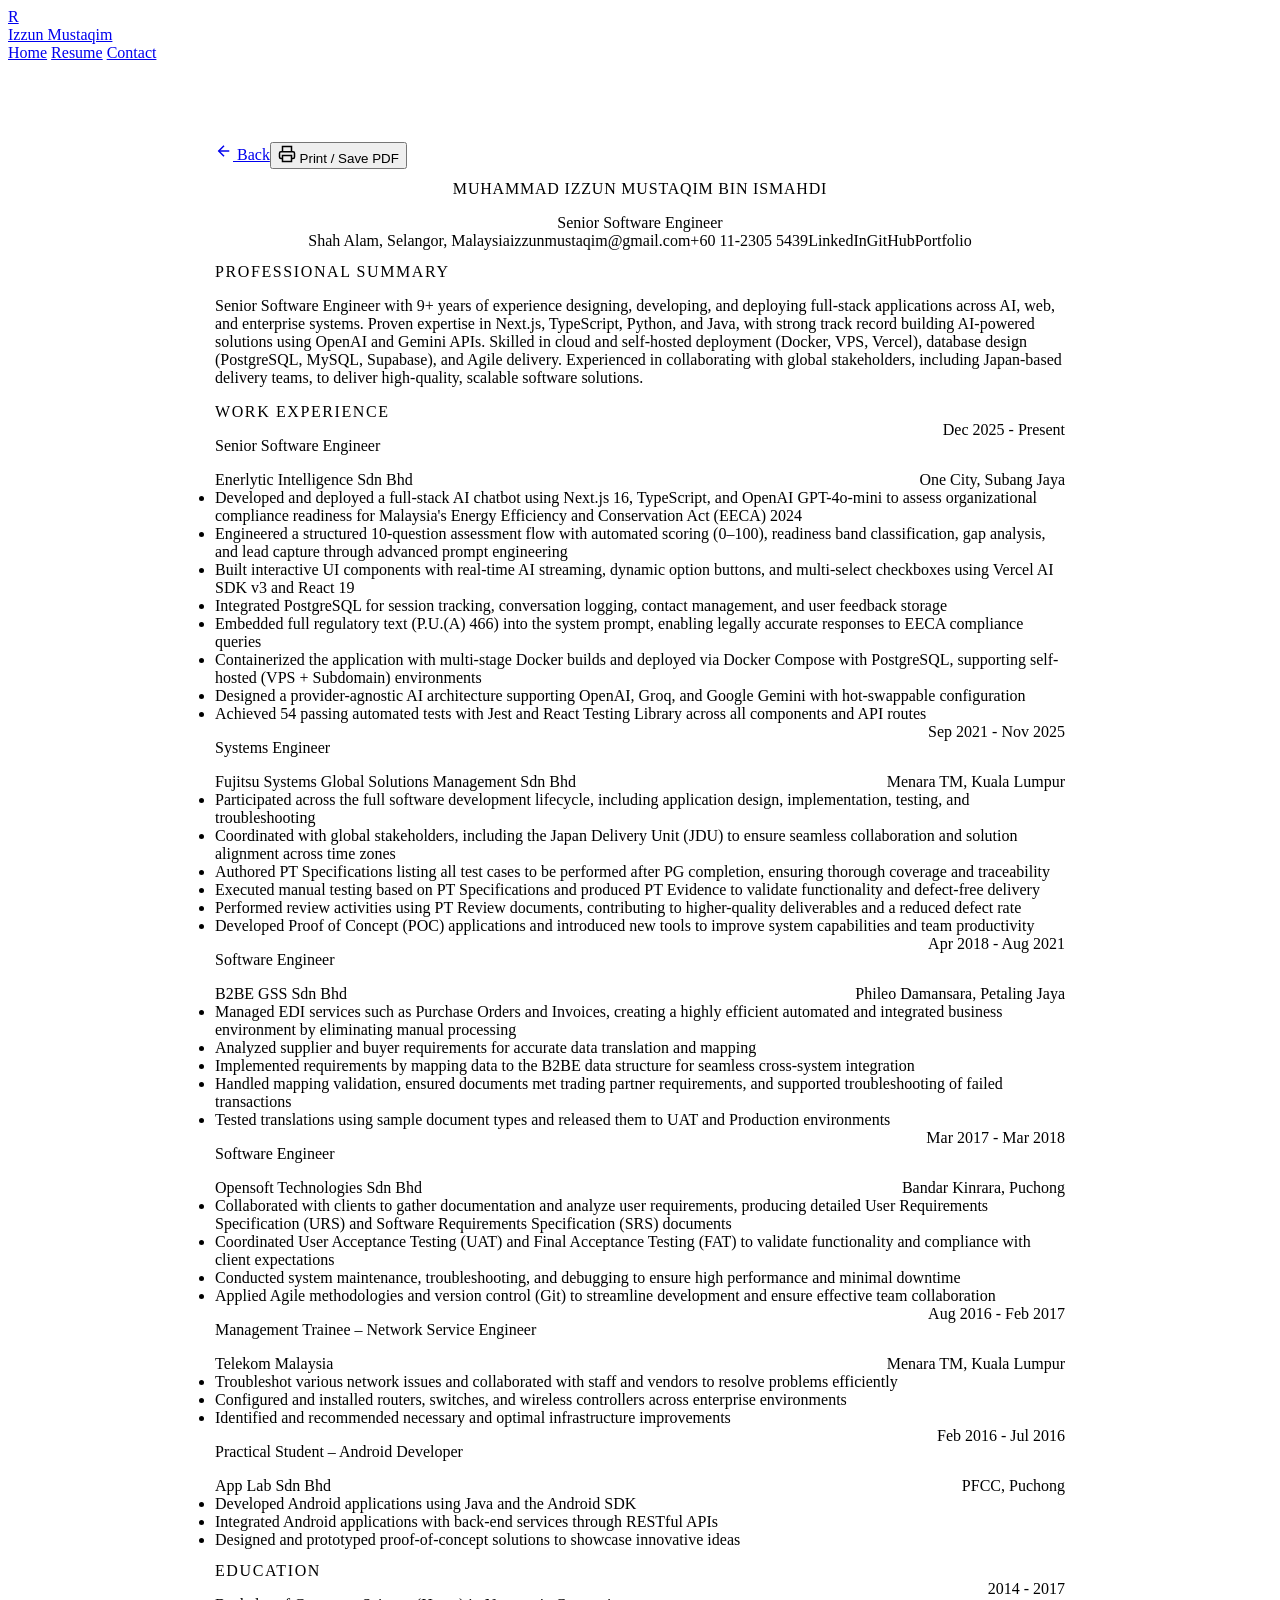
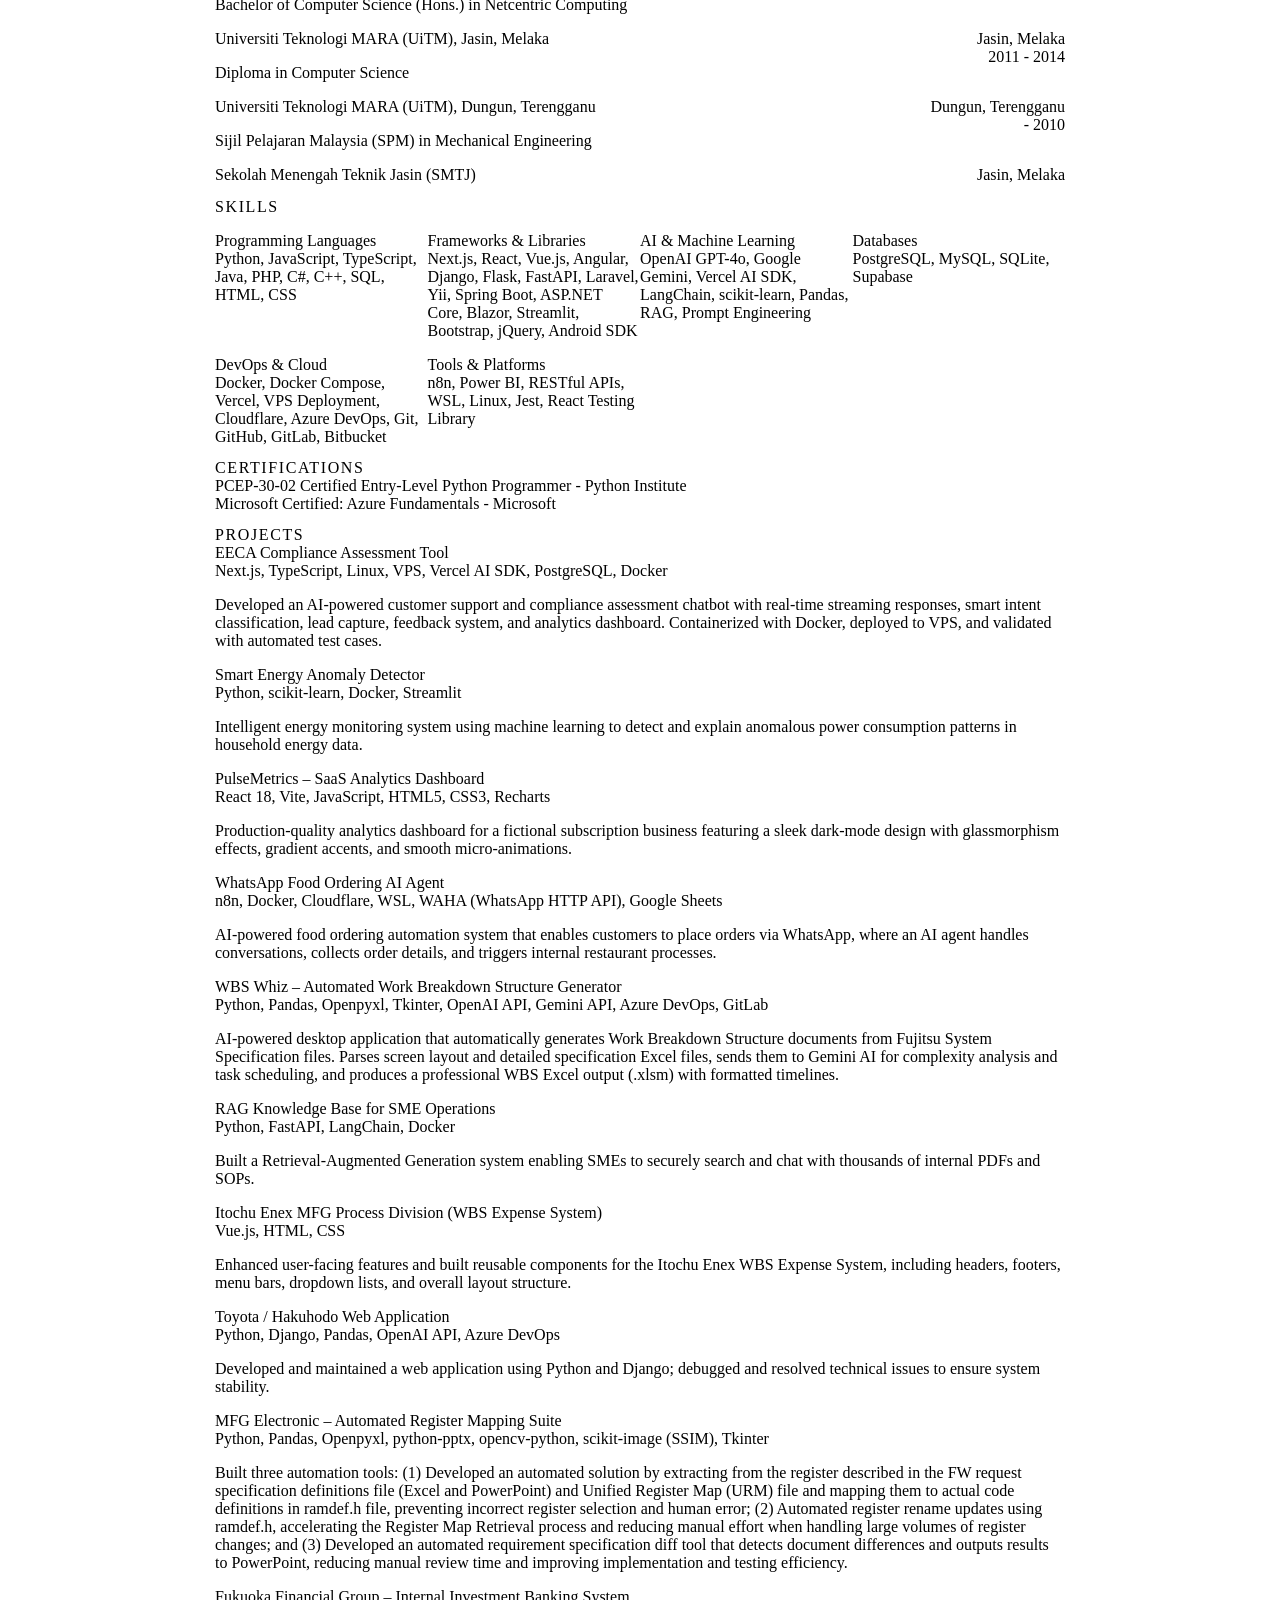
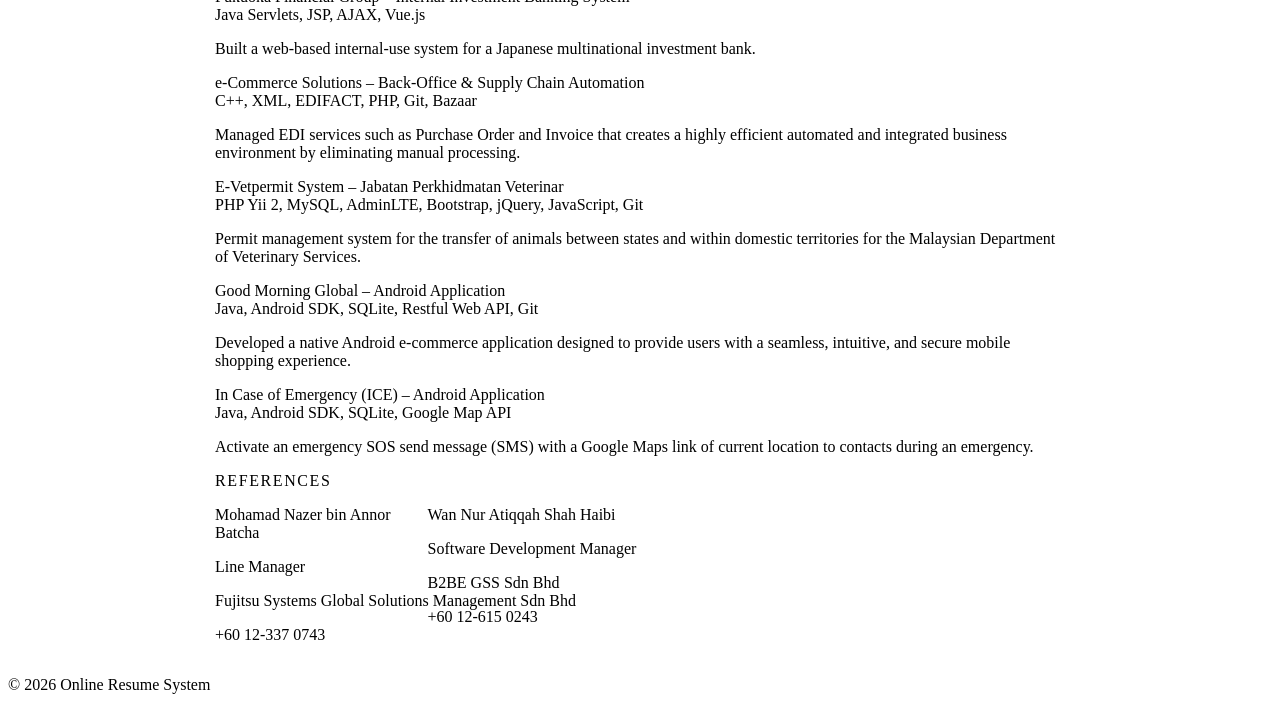
==== resume.html @ f8de6d4b "Update resume.html and resume.js based on new PDF content" ====
<!DOCTYPE html>
<html lang="en">

<head>
    <meta charset="UTF-8">
    <meta name="viewport" content="width=device-width, initial-scale=1.0">
    <meta name="description"
        content="Results-driven software developer with 5+ years of experience in building scalable web applications. Proficient in PHP, JavaScript, and modern frameworks.">
    <title>Izzun Mustaqim - Resume</title>
    <link rel="stylesheet" href="assets/css/base.css">
    <link rel="stylesheet" href="assets/css/landing.css">
    <link rel="stylesheet" href="assets/css/resume.css">
    <link rel="stylesheet" href="assets/css/print.css" media="print">
</head>

<body>
    <!-- Navigation -->
    <nav class="navbar">
        <div class="container">
            <a href="index.html" class="navbar-brand">
                <div class="navbar-brand-icon">R</div>
                <span class="hide-mobile">Izzun Mustaqim</span>
            </a>
            <div class="navbar-nav">
                <a href="index.html" class="navbar-link">Home</a>
                <a href="resume.html" class="navbar-link active">Resume</a>
                <a href="index.html#contact" class="navbar-link">Contact</a>
            </div>
        </div>
    </nav>

    <!-- Resume Page -->
    <main class="resume-page">
        <div class="resume-container">
            <!-- Action Buttons -->
            <div class="resume-actions">
                <a href="index.html" class="btn btn-secondary">
                    <svg width="18" height="18" viewBox="0 0 24 24" fill="none" stroke="currentColor" stroke-width="2">
                        <line x1="19" y1="12" x2="5" y2="12"></line>
                        <polyline points="12 19 5 12 12 5"></polyline>
                    </svg>
                    Back
                </a>
                <button onclick="window.print()" class="btn btn-primary">
                    <svg width="18" height="18" viewBox="0 0 24 24" fill="none" stroke="currentColor" stroke-width="2">
                        <polyline points="6 9 6 2 18 2 18 9"></polyline>
                        <path d="M6 18H4a2 2 0 0 1-2-2v-5a2 2 0 0 1 2-2h16a2 2 0 0 1 2 2v5a2 2 0 0 1-2 2h-2"></path>
                        <rect x="6" y="14" width="12" height="8"></rect>
                    </svg>
                    Print / Save PDF
                </button>
            </div>

            <!-- Resume Document -->
            <div class="resume" id="resume-content">
                <!-- Content rendered by JavaScript -->
            </div>
        </div>
    </main>

    <!-- Footer -->
    <footer class="footer">
        <div class="container">
            <p class="footer-text">&copy; 2026 Online Resume System</p>
        </div>
    </footer>

    <script src="data/resume.js"></script>
    <script src="assets/js/main.js"></script>
    <script>
        /**
         * Render the full resume from resumeData
         */
        (function () {
            const data = resumeData;
            const profile = data.profile;
            let html = '';

            // ── Header ──
            html += '<header class="resume-header">';
            html += '<h1 class="resume-name">' + escapeHtml(profile.full_name) + '</h1>';
            if (profile.job_title) {
                html += '<p class="resume-title">' + escapeHtml(profile.job_title) + '</p>';
            }
            html += '<div class="resume-contact">';
            if (profile.location) {
                html += '<span class="resume-contact-item">' + escapeHtml(profile.location) + '</span>';
            }
            if (profile.email) {
                html += '<span class="resume-contact-item"><a href="mailto:' + escapeHtml(profile.email) + '">' + escapeHtml(profile.email) + '</a></span>';
            }
            if (profile.phone) {
                html += '<span class="resume-contact-item">' + escapeHtml(profile.phone) + '</span>';
            }
            if (profile.linkedin_url) {
                html += '<span class="resume-contact-item"><a href="' + escapeHtml(profile.linkedin_url) + '" target="_blank">LinkedIn</a></span>';
            }
            if (profile.website_url) {
                html += '<span class="resume-contact-item"><a href="' + escapeHtml(profile.website_url) + '" target="_blank">GitHub</a></span>';
            }
            if (profile.portfolio_url) {
                html += '<span class="resume-contact-item"><a href="' + escapeHtml(profile.portfolio_url) + '" target="_blank">Portfolio</a></span>';
            }
            html += '</div>';
            html += '</header>';

            // ── Professional Summary ──
            if (profile.summary) {
                html += '<section class="resume-section">';
                html += '<h2 class="resume-section-title">Professional Summary</h2>';
                html += '<p class="resume-entry-description">' + escapeHtml(profile.summary) + '</p>';
                html += '</section>';
            }

            // ── Work Experience ──
            if (data.experiences.length > 0) {
                html += '<section class="resume-section">';
                html += '<h2 class="resume-section-title">Work Experience</h2>';
                data.experiences.forEach(function (exp) {
                    html += '<div class="resume-entry">';
                    html += '<div class="resume-entry-header">';
                    html += '<h3 class="resume-entry-title">' + escapeHtml(exp.job_title) + '</h3>';
                    html += '<span class="resume-entry-date">' + formatDateRange(exp.start_date, exp.end_date, exp.is_current) + '</span>';
                    html += '</div>';
                    html += '<div class="resume-entry-sub-row">';
                    html += '<p class="resume-entry-subtitle">' + escapeHtml(exp.company_name) + '</p>';
                    if (exp.location) html += '<span class="resume-entry-location">' + escapeHtml(exp.location) + '</span>';
                    html += '</div>';
                    if (exp.description) {
                        html += '<div class="resume-entry-description">' + parseDescription(exp.description) + '</div>';
                    }
                    html += '</div>';
                });
                html += '</section>';
            }

            // ── Education ──
            if (data.education.length > 0) {
                html += '<section class="resume-section">';
                html += '<h2 class="resume-section-title">Education</h2>';
                data.education.forEach(function (edu) {
                    html += '<div class="resume-entry">';
                    html += '<div class="resume-entry-header">';
                    html += '<h3 class="resume-entry-title">' + escapeHtml(edu.degree);
                    if (edu.field_of_study) html += ' in ' + escapeHtml(edu.field_of_study);
                    html += '</h3>';
                    html += '<span class="resume-entry-date">' + formatDateRange(edu.start_date, edu.end_date) + '</span>';
                    html += '</div>';
                    html += '<div class="resume-entry-sub-row">';
                    html += '<p class="resume-entry-subtitle">' + escapeHtml(edu.institution) + '</p>';
                    if (edu.location) html += '<span class="resume-entry-location">' + escapeHtml(edu.location) + '</span>';
                    html += '</div>';
                    html += '</div>';
                });
                html += '</section>';
            }

            // ── Skills ──
            if (data.skills.length > 0) {
                html += '<section class="resume-section">';
                html += '<h2 class="resume-section-title">Skills</h2>';
                
                const skillsByCategory = {};
                data.skills.forEach(function(s) {
                    if (!skillsByCategory[s.category]) {
                        skillsByCategory[s.category] = [];
                    }
                    skillsByCategory[s.category].push(s);
                });
                
                html += '<div class="resume-skills">';
                for (const category in skillsByCategory) {
                    html += '<div class="resume-skill-category">';
                    html += '<h3 class="resume-skill-category-title">' + escapeHtml(category) + '</h3>';
                    html += '<div class="resume-skills-list">';
                    html += skillsByCategory[category].map(function (s) { return escapeHtml(s.skill_name); }).join(', ');
                    html += '</div>';
                    html += '</div>';
                }
                html += '</div>';
                html += '</section>';
            }

            // ── Certifications ──
            if (data.certifications.length > 0) {
                html += '<section class="resume-section">';
                html += '<h2 class="resume-section-title">Certifications</h2>';
                data.certifications.forEach(function (cert) {
                    html += '<div class="resume-cert">';
                    html += '<span class="resume-cert-name">' + escapeHtml(cert.cert_name) + '</span>';
                    html += '<span class="resume-cert-org"> - ' + escapeHtml(cert.issuing_org) + '</span>';
                    if (cert.issue_date) {
                        html += '<span class="resume-cert-org"> (' + formatDate(cert.issue_date) + ')</span>';
                    }
                    html += '</div>';
                });
                html += '</section>';
            }

            // ── Projects ──
            if (data.projects.length > 0) {
                html += '<section class="resume-section">';
                html += '<h2 class="resume-section-title">Projects</h2>';
                data.projects.forEach(function (project) {
                    html += '<div class="resume-project">';
                    html += '<div class="resume-project-name">' + escapeHtml(project.project_name) + '</div>';
                    if (project.technologies_used) {
                        html += '<div class="resume-project-tech">' + escapeHtml(project.technologies_used) + '</div>';
                    }
                    if (project.description) {
                        html += '<div class="resume-project-desc">' + parseDescription(project.description) + '</div>';
                    }
                    html += '</div>';
                });
                html += '</section>';
            }

            // ── References ──
            if (data.references && data.references.length > 0) {
                html += '<section class="resume-section">';
                html += '<h2 class="resume-section-title">References</h2>';
                html += '<div class="resume-skills">'; // Reusing grid layout
                data.references.forEach(function (ref) {
                    html += '<div class="resume-reference">';
                    html += '<h3 class="resume-entry-title">' + escapeHtml(ref.name) + '</h3>';
                    html += '<p class="resume-entry-subtitle">' + escapeHtml(ref.title) + '</p>';
                    html += '<p class="resume-entry-location">' + escapeHtml(ref.organization) + '</p>';
                    if (ref.phone) {
                        html += '<p class="resume-entry-location">' + escapeHtml(ref.phone) + '</p>';
                    }
                    if (ref.email) {
                        html += '<p class="resume-entry-location"><a href="mailto:' + escapeHtml(ref.email) + '">' + escapeHtml(ref.email) + '</a></p>';
                    }
                    html += '</div>';
                });
                html += '</div>';
                html += '</section>';
            }

            document.getElementById('resume-content').innerHTML = html;
        })();
    </script>
</body>

</html>
---- assets/css/resume.css ----
/**
 * Online Resume System - Resume Page Styles
 * Clean ATS-friendly resume layout
 *
 * ULTRATHINK #255 - New Year's Eve Build
 * Design: Clean text-only format for maximum ATS compatibility
 */

/* =====================================================
   Resume Page Layout
   ===================================================== */
.resume-page {
    background: var(--gray-100);
    min-height: 100vh;
    padding-top: 80px;
}

.resume-container {
    max-width: 850px;
    margin: 0 auto;
    padding: var(--space-6);
}

.resume-actions {
    display: flex;
    gap: var(--space-3);
    margin-bottom: var(--space-6);
    flex-wrap: wrap;
}

/* =====================================================
   Resume Document
   ===================================================== */
.resume {
    background: var(--white);
    padding: var(--space-10);
    box-shadow: var(--shadow-lg);
    border-radius: var(--rounded-lg);
}

/* =====================================================
   Resume Header
   ===================================================== */
.resume-header {
    text-align: center;
    padding-bottom: var(--space-6);
    border-bottom: 2px solid var(--gray-900);
    margin-bottom: var(--space-6);
}

.resume-name {
    font-size: var(--text-4xl);
    font-weight: var(--font-bold);
    color: var(--gray-900);
    margin-bottom: var(--space-2);
    text-transform: uppercase;
    letter-spacing: 0.05em;
}

.resume-title {
    font-size: var(--text-lg);
    color: var(--gray-600);
    margin-bottom: var(--space-4);
}

.resume-contact {
    display: flex;
    justify-content: center;
    flex-wrap: wrap;
    gap: var(--space-4);
    font-size: var(--text-sm);
    color: var(--gray-700);
}

.resume-contact-item {
    display: flex;
    align-items: center;
    gap: var(--space-2);
}

.resume-contact a {
    color: var(--gray-700);
    text-decoration: none;
}

.resume-contact a:hover {
    color: var(--primary);
}

/* =====================================================
   Resume Sections
   ===================================================== */
.resume-section {
    margin-bottom: var(--space-6);
}

.resume-section-title {
    font-size: var(--text-lg);
    font-weight: var(--font-bold);
    color: var(--gray-900);
    text-transform: uppercase;
    letter-spacing: 0.1em;
    padding-bottom: var(--space-2);
    border-bottom: 2px solid var(--gray-900);
    margin-bottom: var(--space-4);
}

/* =====================================================
   Resume Entry (Experience, Education, etc.)
   ===================================================== */
.resume-entry {
    margin-bottom: var(--space-5);
}

.resume-entry:last-child {
    margin-bottom: 0;
}

.resume-entry-header {
    display: flex;
    justify-content: space-between;
    align-items: flex-start;
    flex-wrap: wrap;
    gap: var(--space-2);
    margin-bottom: var(--space-1);
}

.resume-entry-title {
    font-size: var(--text-base);
    font-weight: var(--font-bold);
    color: var(--gray-900);
}

.resume-entry-date {
    font-size: var(--text-sm);
    color: var(--gray-600);
    white-space: nowrap;
}

.resume-entry-sub-row {
    display: flex;
    justify-content: space-between;
    align-items: flex-start;
    flex-wrap: wrap;
    gap: var(--space-2);
    margin-bottom: var(--space-2);
}

.resume-entry-subtitle {
    font-size: var(--text-sm);
    color: var(--gray-700);
    margin: 0;
}

.resume-entry-location {
    font-size: var(--text-sm);
    color: var(--gray-600);
    white-space: nowrap;
}

.resume-entry-description {
    font-size: var(--text-sm);
    color: var(--gray-700);
    line-height: var(--leading-relaxed);
}

.resume-entry-description ul {
    margin: 0;
    padding-left: var(--space-5);
}

.resume-entry-description li {
    list-style-type: disc;
    margin-bottom: var(--space-1);
}

/* =====================================================
   Skills Grid
   ===================================================== */
.resume-skills {
    display: grid;
    grid-template-columns: repeat(auto-fill, minmax(200px, 1fr));
    gap: var(--space-3);
}

.resume-skill-category {
    margin-bottom: var(--space-3);
}

.resume-skill-category-title {
    font-size: var(--text-sm);
    font-weight: var(--font-semibold);
    color: var(--gray-800);
    margin-bottom: var(--space-1);
}

.resume-skill-list {
    font-size: var(--text-sm);
    color: var(--gray-700);
}

/* Simple bullet list for ATS */
.resume-skills-list {
    font-size: var(--text-sm);
    color: var(--gray-700);
    line-height: var(--leading-relaxed);
}

/* =====================================================
   Certifications List
   ===================================================== */
.resume-cert {
    margin-bottom: var(--space-2);
}

.resume-cert-name {
    font-size: var(--text-sm);
    font-weight: var(--font-medium);
    color: var(--gray-900);
}

.resume-cert-org {
    font-size: var(--text-sm);
    color: var(--gray-600);
}

/* =====================================================
   Projects List
   ===================================================== */
.resume-project {
    margin-bottom: var(--space-3);
}

.resume-project-name {
    font-size: var(--text-sm);
    font-weight: var(--font-semibold);
    color: var(--gray-900);
}

.resume-project-tech {
    font-size: var(--text-xs);
    color: var(--gray-500);
    margin-bottom: var(--space-1);
}

.resume-project-desc {
    font-size: var(--text-sm);
    color: var(--gray-700);
    line-height: var(--leading-relaxed);
}

.resume-project-desc ul {
    margin: 0;
    padding-left: var(--space-5);
}

.resume-project-desc li {
    list-style-type: disc;
    margin-bottom: var(--space-1);
}

/* =====================================================
   Mobile Responsive
   ===================================================== */
@media (max-width: 768px) {
    .resume-page {
        padding-top: 70px;
    }

    .resume-container {
        padding: var(--space-3);
    }

    .resume {
        padding: var(--space-6);
    }

    .resume-name {
        font-size: var(--text-2xl);
    }

    .resume-title {
        font-size: var(--text-base);
    }

    .resume-contact {
        flex-direction: column;
        align-items: center;
        gap: var(--space-2);
    }

    .resume-entry-header {
        flex-direction: column;
    }

    .resume-skills {
        grid-template-columns: 1fr;
    }

    .resume-actions {
        justify-content: center;
    }
}
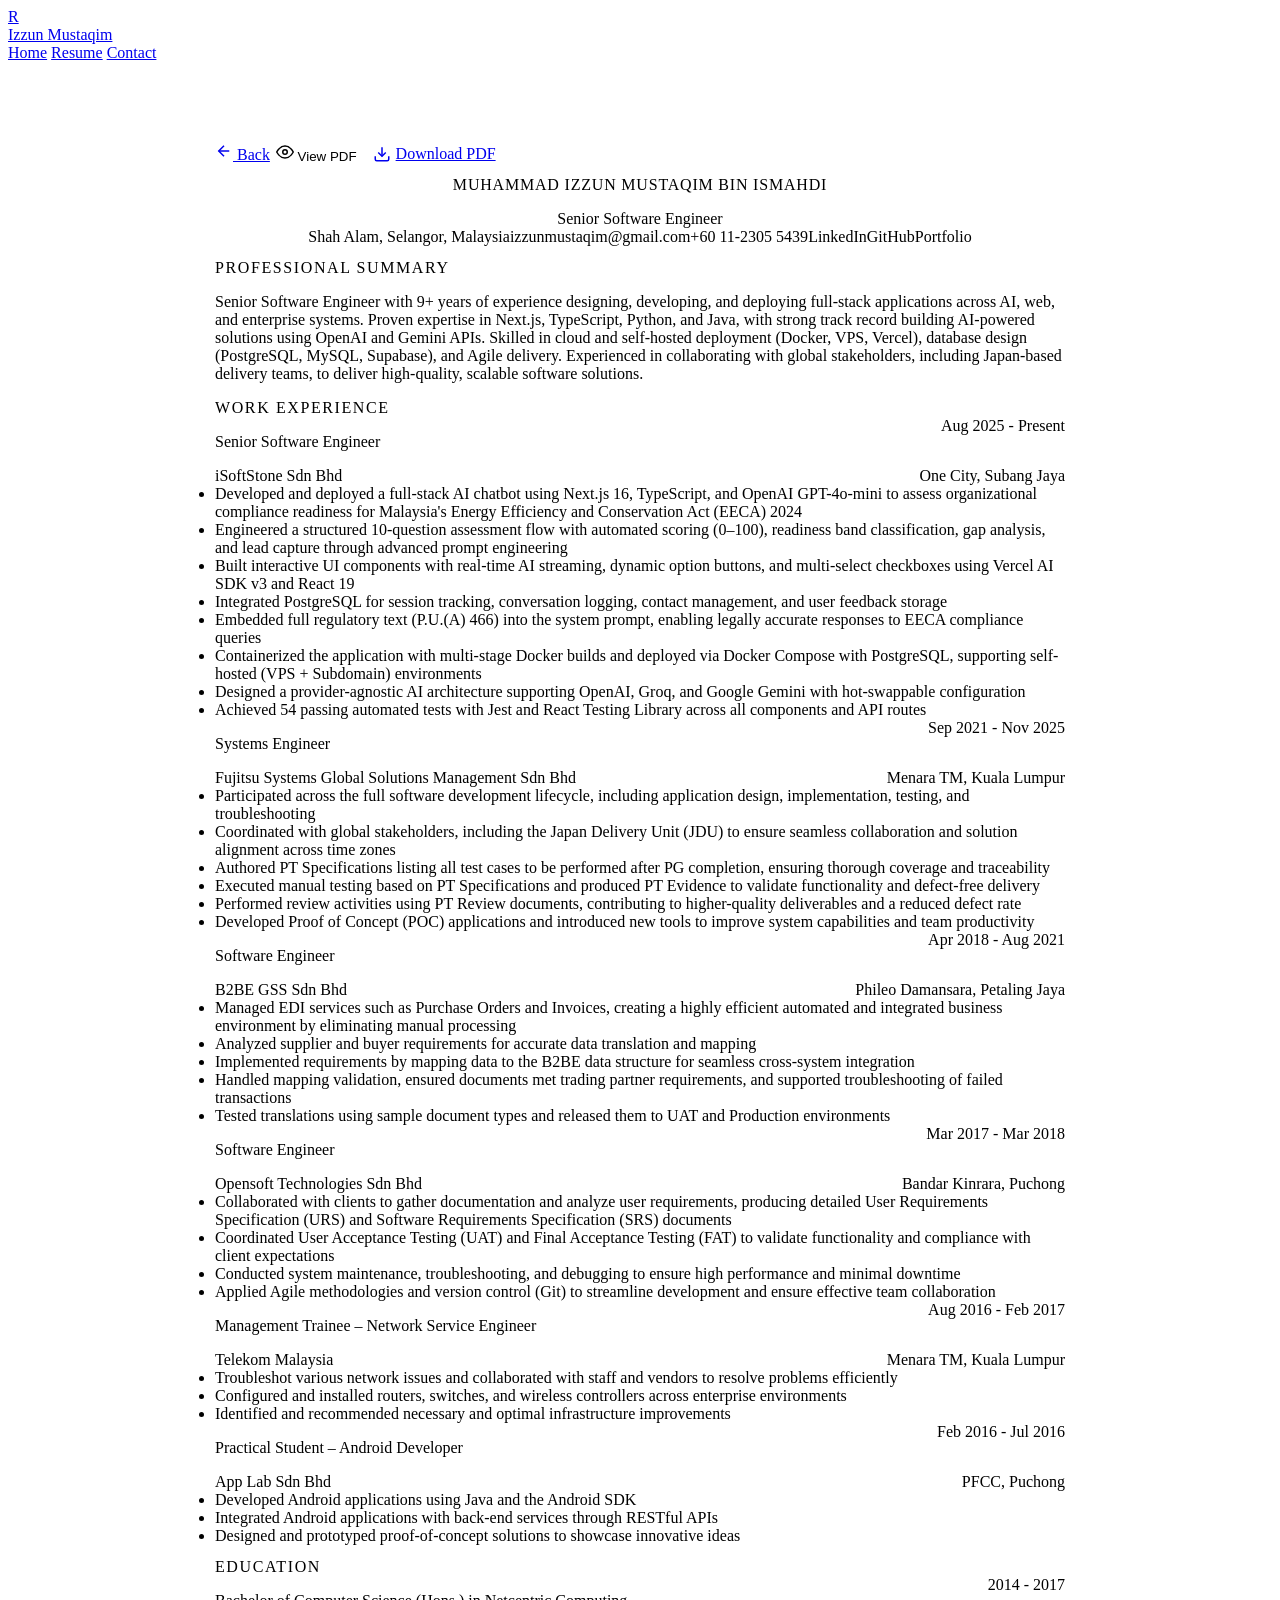
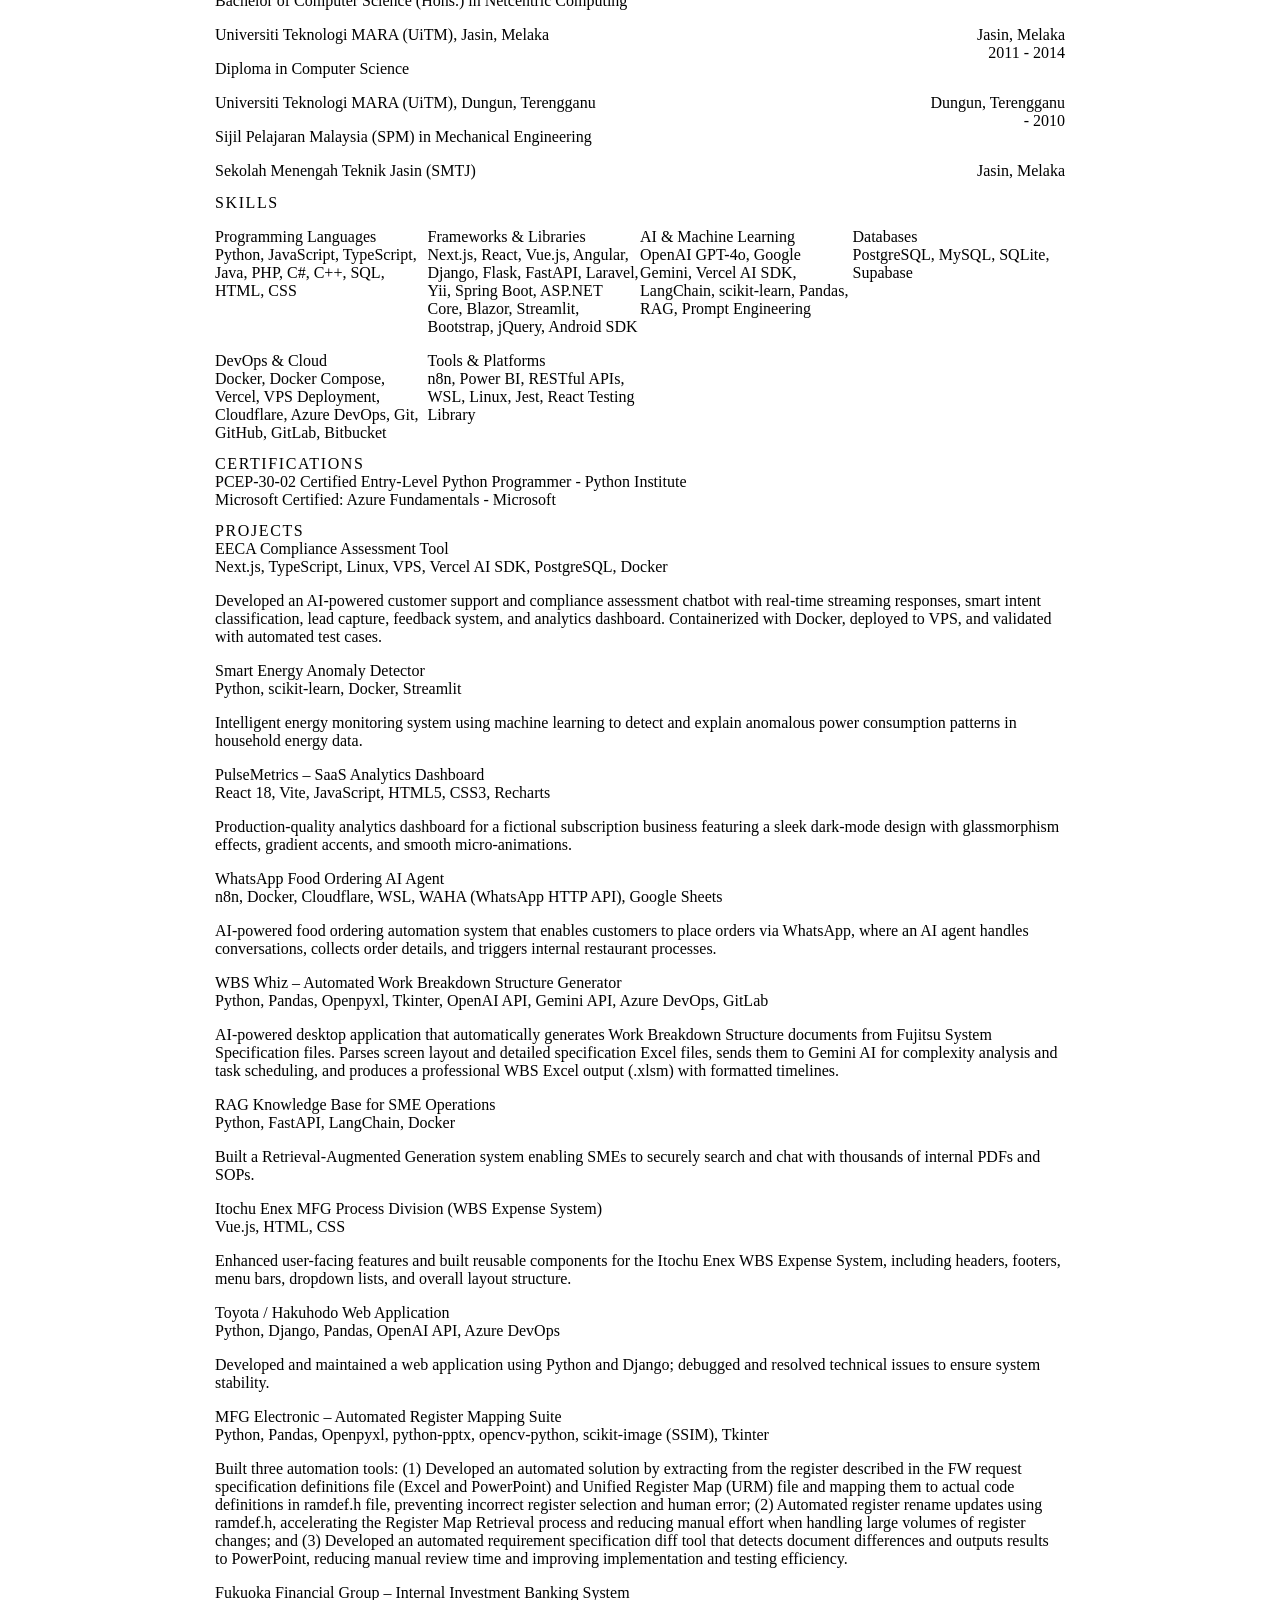
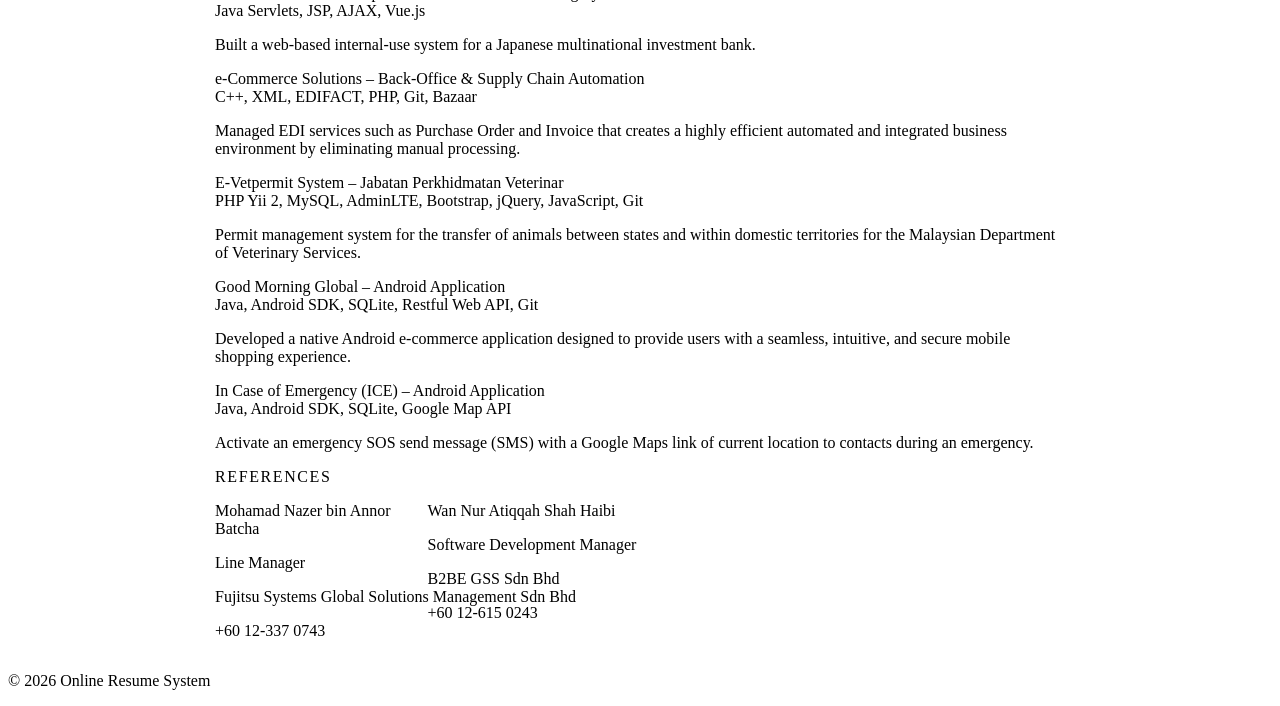
==== commit c9549e49: "Update resume company details and add PDF download/view features - Update employer to iSoftStone Sdn" ====
--- a/resume.html
+++ b/resume.html
@@ -41,19 +41,38 @@
                     </svg>
                     Back
                 </a>
-                <button onclick="window.print()" class="btn btn-primary">
-                    <svg width="18" height="18" viewBox="0 0 24 24" fill="none" stroke="currentColor" stroke-width="2">
-                        <polyline points="6 9 6 2 18 2 18 9"></polyline>
-                        <path d="M6 18H4a2 2 0 0 1-2-2v-5a2 2 0 0 1 2-2h16a2 2 0 0 1 2 2v5a2 2 0 0 1-2 2h-2"></path>
-                        <rect x="6" y="14" width="12" height="8"></rect>
-                    </svg>
-                    Print / Save PDF
-                </button>
+                <div style="display: flex; gap: 10px;">
+                    <button id="toggle-view-btn" class="btn btn-secondary" onclick="toggleView()" style="background: var(--bg-color); color: var(--text-color); border: 1px solid var(--border-color);">
+                        <svg width="18" height="18" viewBox="0 0 24 24" fill="none" stroke="currentColor" stroke-width="2">
+                            <path d="M1 12s4-8 11-8 11 8 11 8-4 8-11 8-11-8-11-8z"></path>
+                            <circle cx="12" cy="12" r="3"></circle>
+                        </svg>
+                        <span id="toggle-text">View PDF</span>
+                    </button>
+                    <a href="Muhammad_Izzun_Mustaqim_Resume.pdf" download class="btn btn-primary" style="display: flex; align-items: center; gap: 5px;">
+                        <svg width="18" height="18" viewBox="0 0 24 24" fill="none" stroke="currentColor" stroke-width="2">
+                            <path d="M21 15v4a2 2 0 0 1-2 2H5a2 2 0 0 1-2-2v-4"></path>
+                            <polyline points="7 10 12 15 17 10"></polyline>
+                            <line x1="12" y1="15" x2="12" y2="3"></line>
+                        </svg>
+                        Download PDF
+                    </a>
+                </div>
             </div>
 
             <!-- Resume Document -->
             <div class="resume" id="resume-content">
                 <!-- Content rendered by JavaScript -->
+            </div>
+
+            <!-- PDF Viewer (Hidden by default) -->
+            <div id="pdf-viewer" style="display: none; width: 100%; height: 80vh; margin-top: 20px; border-radius: 8px; overflow: hidden; box-shadow: 0 4px 6px rgba(0,0,0,0.1);">
+                <object data="Muhammad_Izzun_Mustaqim_Resume.pdf" type="application/pdf" width="100%" height="100%">
+                    <div style="padding: 20px; text-align: center;">
+                        <p>Your browser does not support PDFs.</p>
+                        <a href="Muhammad_Izzun_Mustaqim_Resume.pdf" download class="btn btn-primary" style="margin-top: 10px; display: inline-block;">Download the PDF</a>
+                    </div>
+                </object>
             </div>
         </div>
     </main>
@@ -68,6 +87,23 @@
     <script src="data/resume.js"></script>
     <script src="assets/js/main.js"></script>
     <script>
+        function toggleView() {
+            const htmlView = document.getElementById('resume-content');
+            const pdfView = document.getElementById('pdf-viewer');
+            const toggleText = document.getElementById('toggle-text');
+            
+            if (pdfView.style.display === 'none') {
+                pdfView.style.display = 'block';
+                htmlView.style.display = 'none';
+                toggleText.textContent = 'View Web Resume';
+            } else {
+                pdfView.style.display = 'none';
+                htmlView.style.display = 'block';
+                toggleText.textContent = 'View PDF';
+            }
+        }
+
+
         /**
          * Render the full resume from resumeData
          */
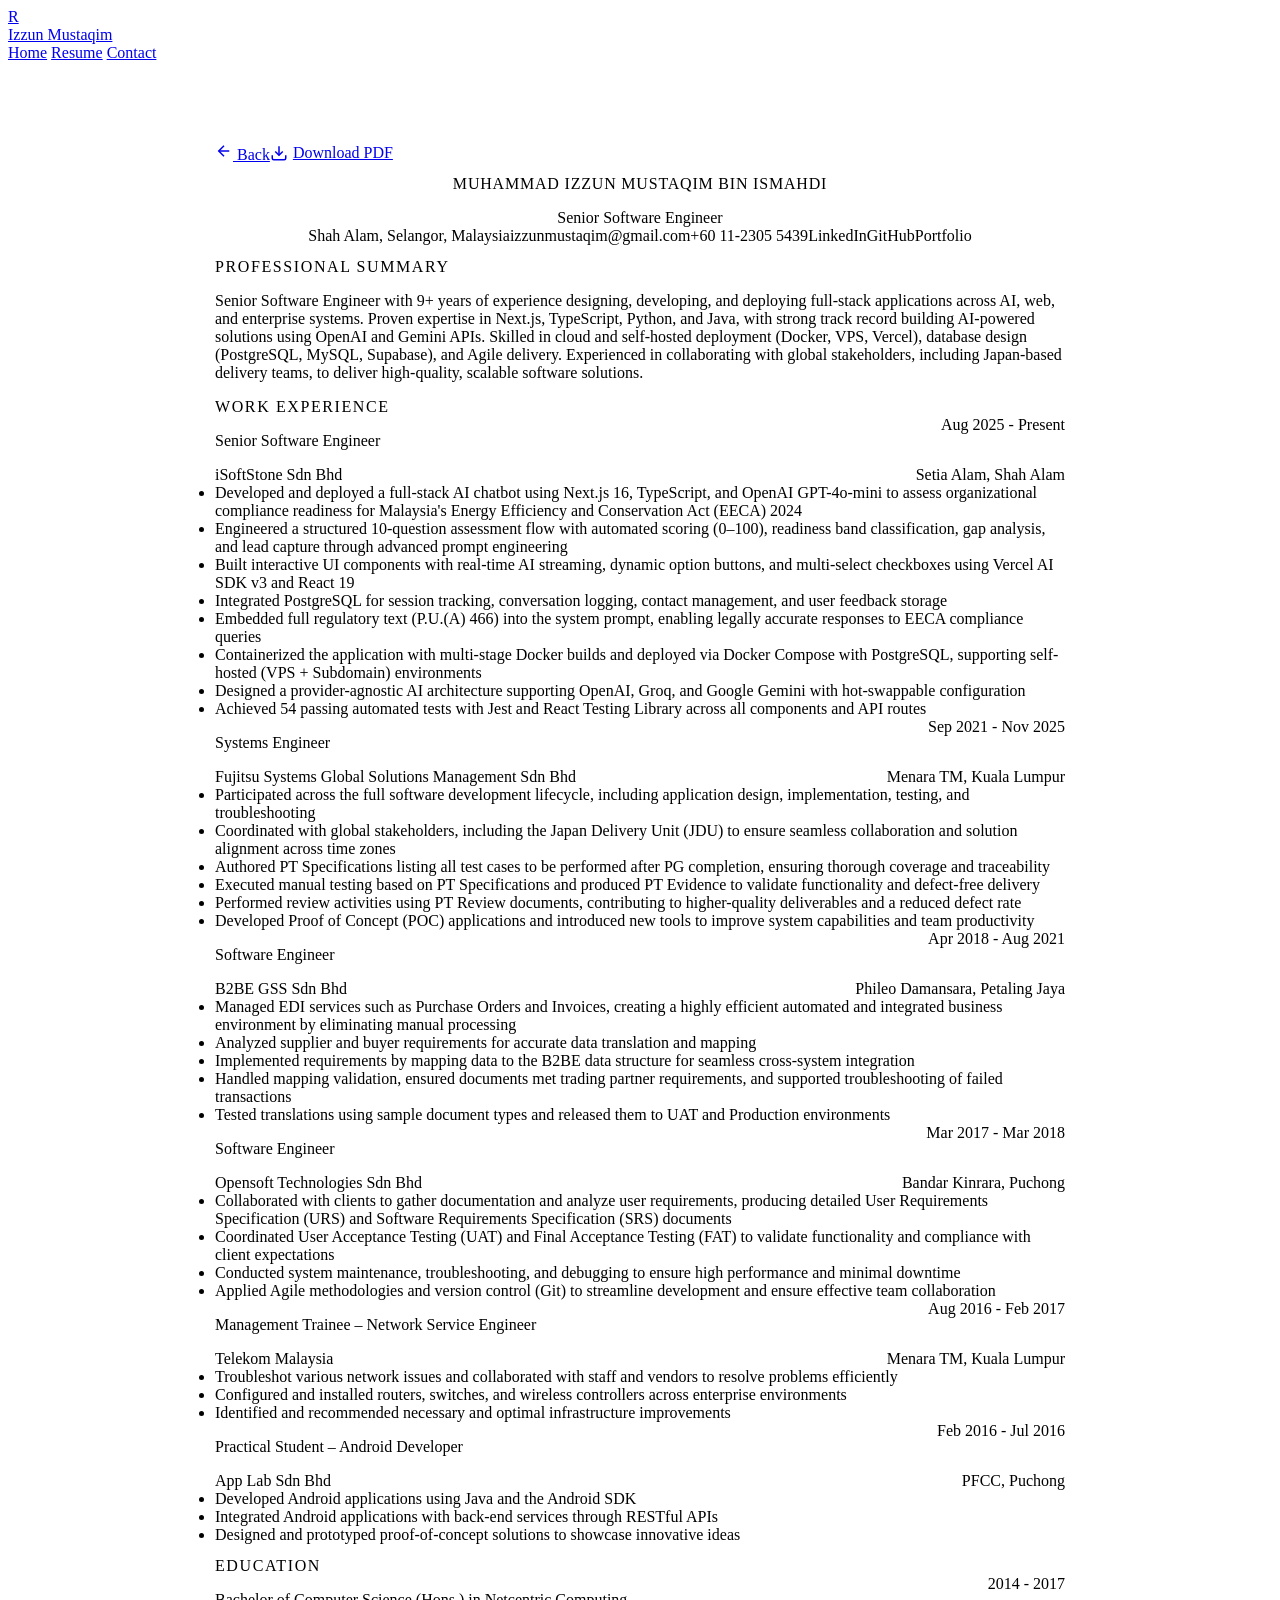
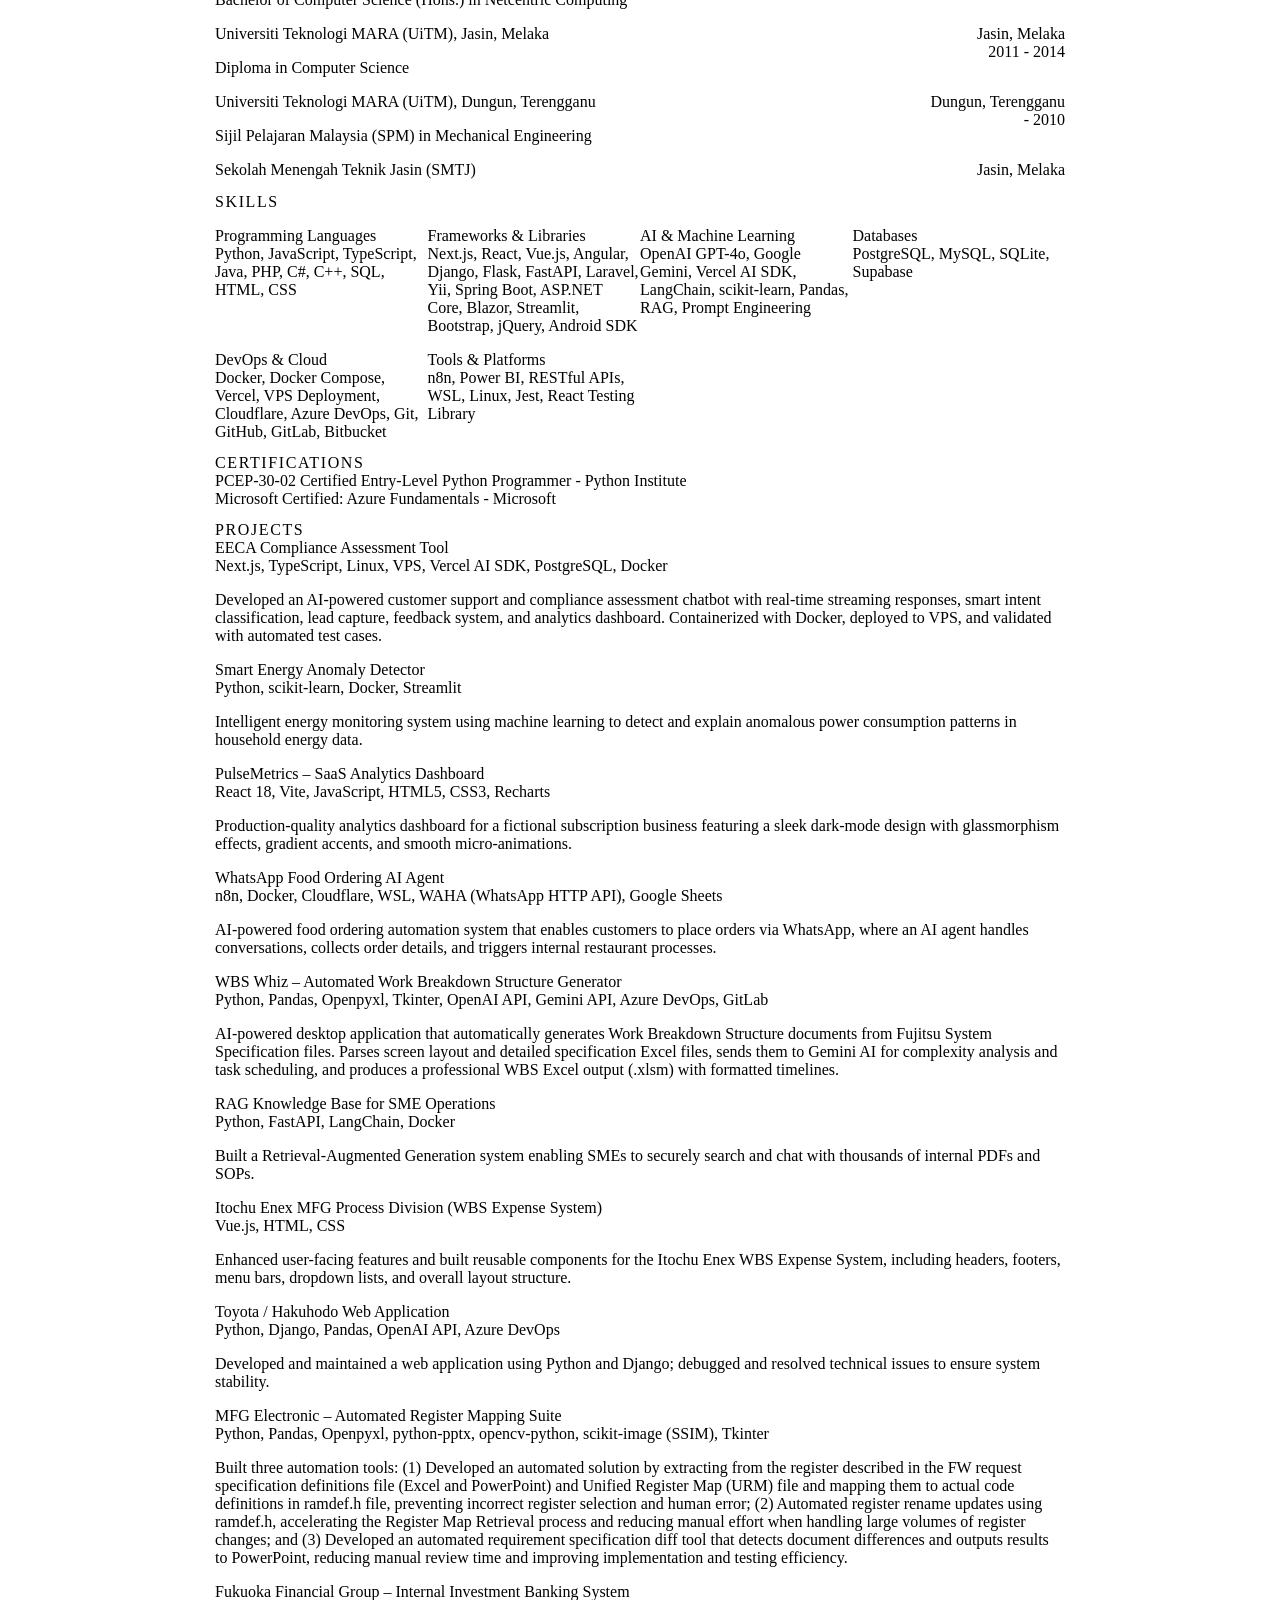
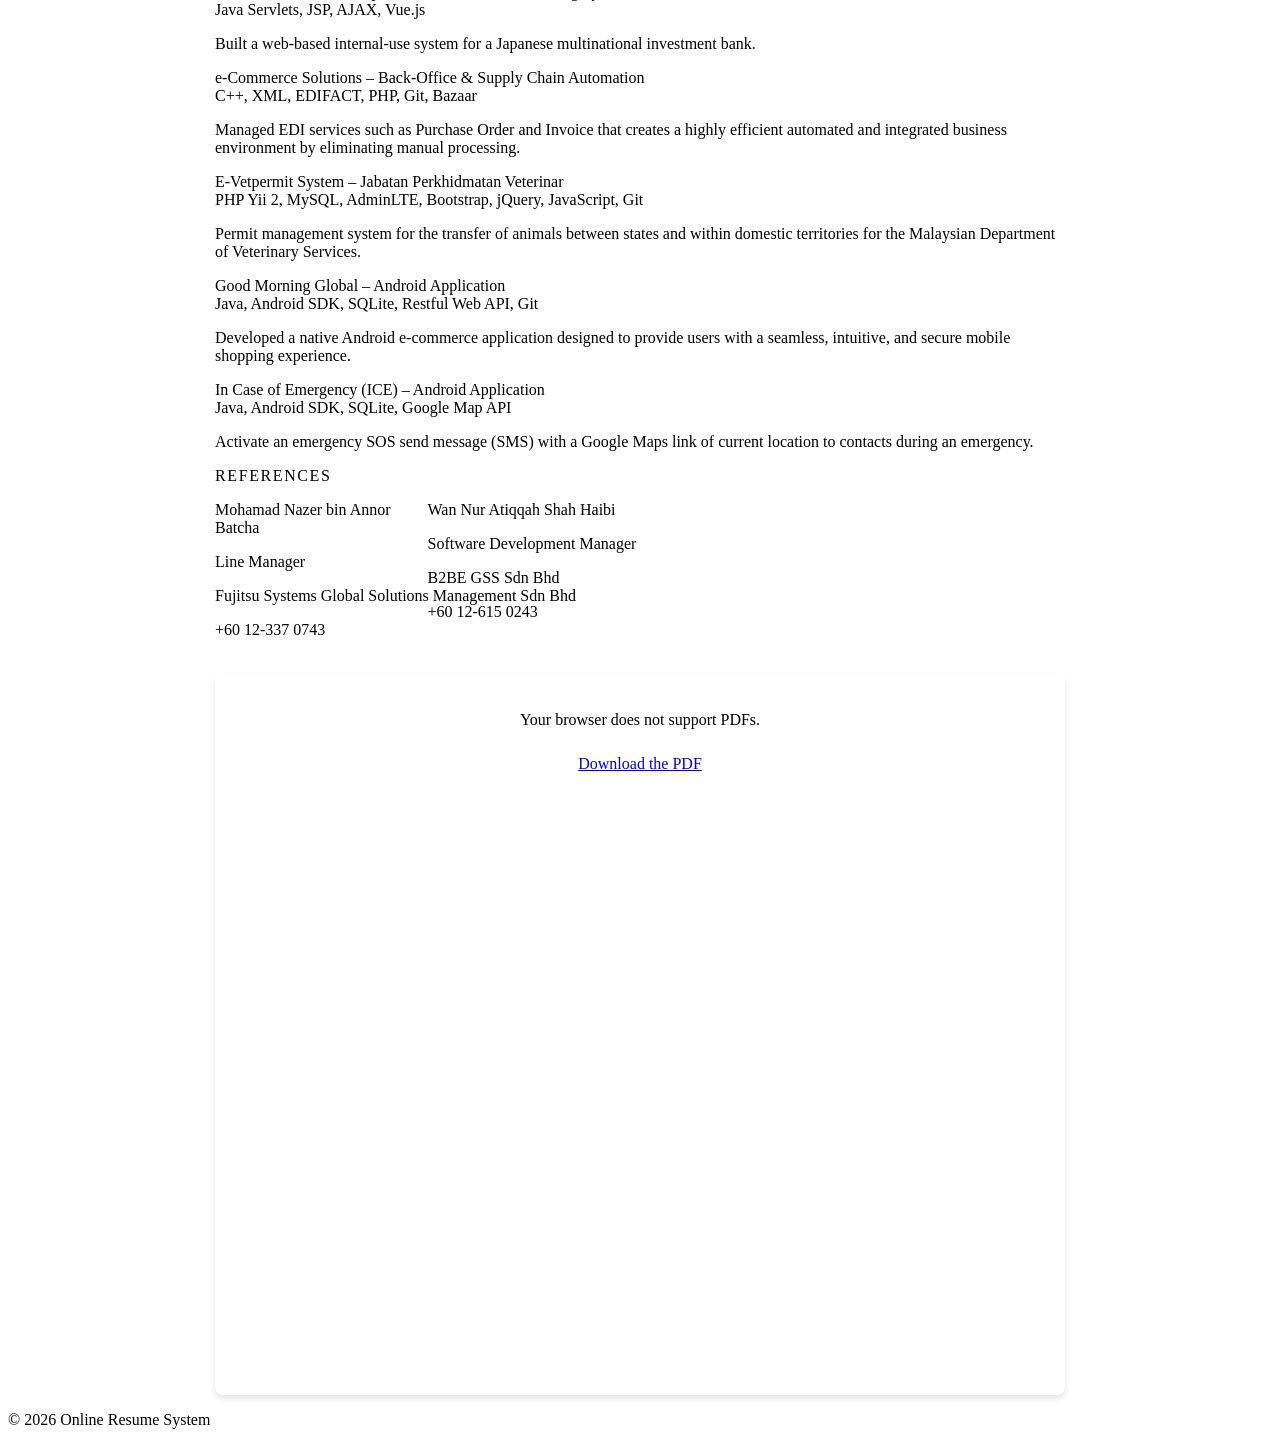
==== commit 3fb62b3e: "Remove web resume toggle and show PDF viewer directly - Remove View PDF toggle button and toggleView" ====
--- a/resume.html
+++ b/resume.html
@@ -41,23 +41,14 @@
                     </svg>
                     Back
                 </a>
-                <div style="display: flex; gap: 10px;">
-                    <button id="toggle-view-btn" class="btn btn-secondary" onclick="toggleView()" style="background: var(--bg-color); color: var(--text-color); border: 1px solid var(--border-color);">
-                        <svg width="18" height="18" viewBox="0 0 24 24" fill="none" stroke="currentColor" stroke-width="2">
-                            <path d="M1 12s4-8 11-8 11 8 11 8-4 8-11 8-11-8-11-8z"></path>
-                            <circle cx="12" cy="12" r="3"></circle>
-                        </svg>
-                        <span id="toggle-text">View PDF</span>
-                    </button>
-                    <a href="Muhammad_Izzun_Mustaqim_Resume.pdf" download class="btn btn-primary" style="display: flex; align-items: center; gap: 5px;">
-                        <svg width="18" height="18" viewBox="0 0 24 24" fill="none" stroke="currentColor" stroke-width="2">
-                            <path d="M21 15v4a2 2 0 0 1-2 2H5a2 2 0 0 1-2-2v-4"></path>
-                            <polyline points="7 10 12 15 17 10"></polyline>
-                            <line x1="12" y1="15" x2="12" y2="3"></line>
-                        </svg>
-                        Download PDF
-                    </a>
-                </div>
+                <a href="Muhammad_Izzun_Mustaqim_Resume.pdf" download class="btn btn-primary" style="display: flex; align-items: center; gap: 5px;">
+                    <svg width="18" height="18" viewBox="0 0 24 24" fill="none" stroke="currentColor" stroke-width="2">
+                        <path d="M21 15v4a2 2 0 0 1-2 2H5a2 2 0 0 1-2-2v-4"></path>
+                        <polyline points="7 10 12 15 17 10"></polyline>
+                        <line x1="12" y1="15" x2="12" y2="3"></line>
+                    </svg>
+                    Download PDF
+                </a>
             </div>
 
             <!-- Resume Document -->
@@ -65,8 +56,8 @@
                 <!-- Content rendered by JavaScript -->
             </div>
 
-            <!-- PDF Viewer (Hidden by default) -->
-            <div id="pdf-viewer" style="display: none; width: 100%; height: 80vh; margin-top: 20px; border-radius: 8px; overflow: hidden; box-shadow: 0 4px 6px rgba(0,0,0,0.1);">
+            <!-- PDF Viewer -->
+            <div id="pdf-viewer" style="width: 100%; height: 80vh; margin-top: 20px; border-radius: 8px; overflow: hidden; box-shadow: 0 4px 6px rgba(0,0,0,0.1);">
                 <object data="Muhammad_Izzun_Mustaqim_Resume.pdf" type="application/pdf" width="100%" height="100%">
                     <div style="padding: 20px; text-align: center;">
                         <p>Your browser does not support PDFs.</p>
@@ -87,23 +78,6 @@
     <script src="data/resume.js"></script>
     <script src="assets/js/main.js"></script>
     <script>
-        function toggleView() {
-            const htmlView = document.getElementById('resume-content');
-            const pdfView = document.getElementById('pdf-viewer');
-            const toggleText = document.getElementById('toggle-text');
-            
-            if (pdfView.style.display === 'none') {
-                pdfView.style.display = 'block';
-                htmlView.style.display = 'none';
-                toggleText.textContent = 'View Web Resume';
-            } else {
-                pdfView.style.display = 'none';
-                htmlView.style.display = 'block';
-                toggleText.textContent = 'View PDF';
-            }
-        }
-
-
         /**
          * Render the full resume from resumeData
          */
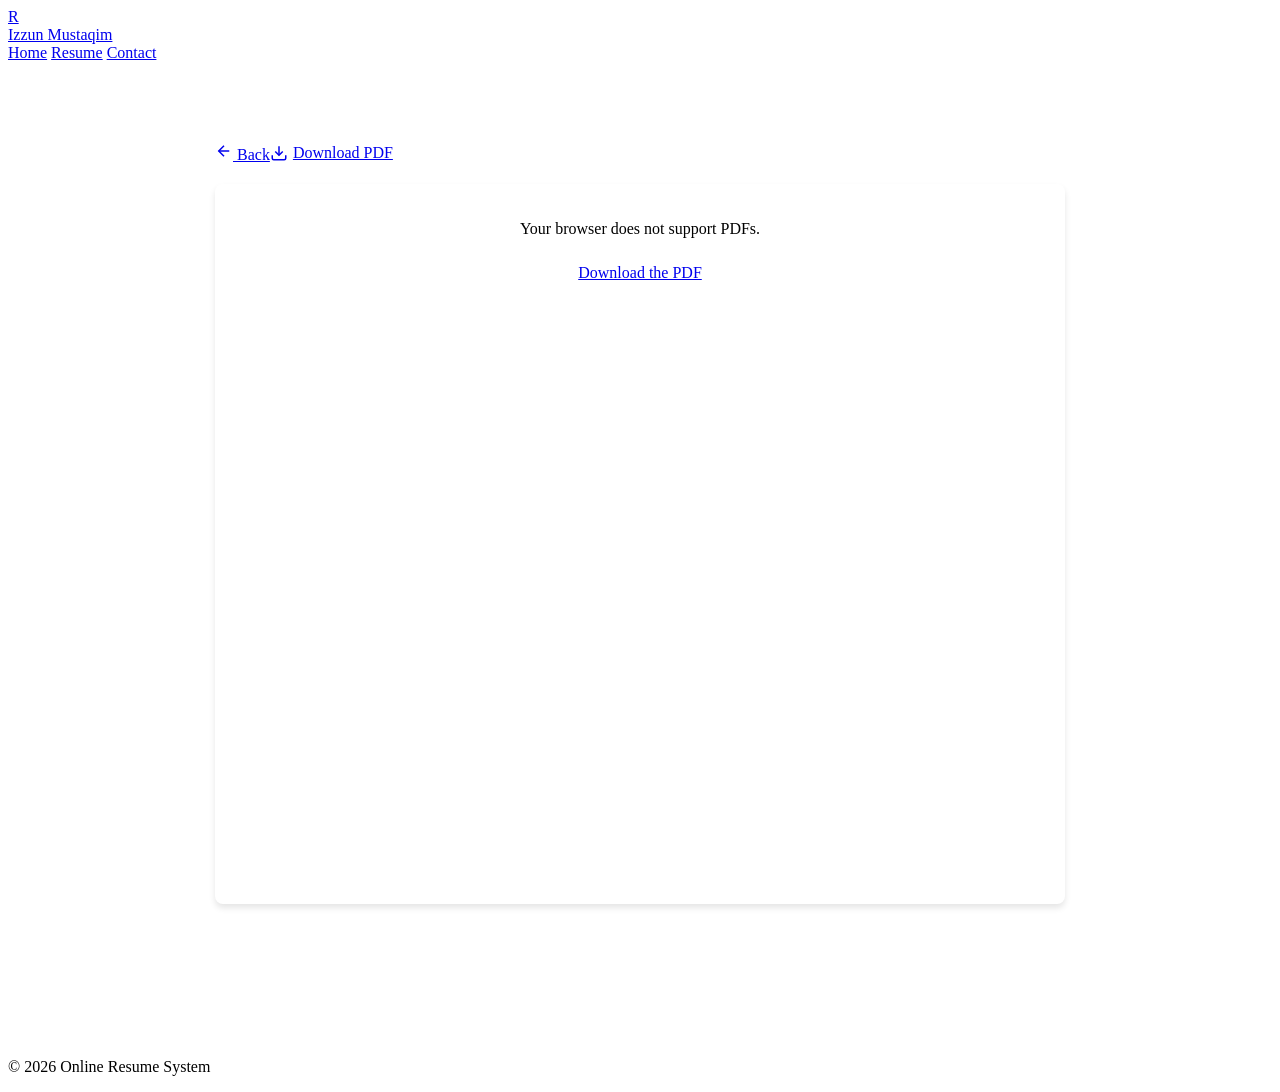
==== commit 7d990440: "Remove inline resume rendering script and reformat HTML - Remove JavaScript that rendered HTML resum" ====
--- a/resume.html
+++ b/resume.html
@@ -41,7 +41,8 @@
                     </svg>
                     Back
                 </a>
-                <a href="Muhammad_Izzun_Mustaqim_Resume.pdf" download class="btn btn-primary" style="display: flex; align-items: center; gap: 5px;">
+                <a href="Muhammad_Izzun_Mustaqim_Resume.pdf" download class="btn btn-primary"
+                    style="display: flex; align-items: center; gap: 5px;">
                     <svg width="18" height="18" viewBox="0 0 24 24" fill="none" stroke="currentColor" stroke-width="2">
                         <path d="M21 15v4a2 2 0 0 1-2 2H5a2 2 0 0 1-2-2v-4"></path>
                         <polyline points="7 10 12 15 17 10"></polyline>
@@ -57,11 +58,13 @@
             </div>
 
             <!-- PDF Viewer -->
-            <div id="pdf-viewer" style="width: 100%; height: 80vh; margin-top: 20px; border-radius: 8px; overflow: hidden; box-shadow: 0 4px 6px rgba(0,0,0,0.1);">
+            <div id="pdf-viewer"
+                style="width: 100%; height: 80vh; margin-top: 20px; border-radius: 8px; overflow: hidden; box-shadow: 0 4px 6px rgba(0,0,0,0.1);">
                 <object data="Muhammad_Izzun_Mustaqim_Resume.pdf" type="application/pdf" width="100%" height="100%">
                     <div style="padding: 20px; text-align: center;">
                         <p>Your browser does not support PDFs.</p>
-                        <a href="Muhammad_Izzun_Mustaqim_Resume.pdf" download class="btn btn-primary" style="margin-top: 10px; display: inline-block;">Download the PDF</a>
+                        <a href="Muhammad_Izzun_Mustaqim_Resume.pdf" download class="btn btn-primary"
+                            style="margin-top: 10px; display: inline-block;">Download the PDF</a>
                     </div>
                 </object>
             </div>
@@ -77,179 +80,7 @@
 
     <script src="data/resume.js"></script>
     <script src="assets/js/main.js"></script>
-    <script>
-        /**
-         * Render the full resume from resumeData
-         */
-        (function () {
-            const data = resumeData;
-            const profile = data.profile;
-            let html = '';
 
-            // ── Header ──
-            html += '<header class="resume-header">';
-            html += '<h1 class="resume-name">' + escapeHtml(profile.full_name) + '</h1>';
-            if (profile.job_title) {
-                html += '<p class="resume-title">' + escapeHtml(profile.job_title) + '</p>';
-            }
-            html += '<div class="resume-contact">';
-            if (profile.location) {
-                html += '<span class="resume-contact-item">' + escapeHtml(profile.location) + '</span>';
-            }
-            if (profile.email) {
-                html += '<span class="resume-contact-item"><a href="mailto:' + escapeHtml(profile.email) + '">' + escapeHtml(profile.email) + '</a></span>';
-            }
-            if (profile.phone) {
-                html += '<span class="resume-contact-item">' + escapeHtml(profile.phone) + '</span>';
-            }
-            if (profile.linkedin_url) {
-                html += '<span class="resume-contact-item"><a href="' + escapeHtml(profile.linkedin_url) + '" target="_blank">LinkedIn</a></span>';
-            }
-            if (profile.website_url) {
-                html += '<span class="resume-contact-item"><a href="' + escapeHtml(profile.website_url) + '" target="_blank">GitHub</a></span>';
-            }
-            if (profile.portfolio_url) {
-                html += '<span class="resume-contact-item"><a href="' + escapeHtml(profile.portfolio_url) + '" target="_blank">Portfolio</a></span>';
-            }
-            html += '</div>';
-            html += '</header>';
-
-            // ── Professional Summary ──
-            if (profile.summary) {
-                html += '<section class="resume-section">';
-                html += '<h2 class="resume-section-title">Professional Summary</h2>';
-                html += '<p class="resume-entry-description">' + escapeHtml(profile.summary) + '</p>';
-                html += '</section>';
-            }
-
-            // ── Work Experience ──
-            if (data.experiences.length > 0) {
-                html += '<section class="resume-section">';
-                html += '<h2 class="resume-section-title">Work Experience</h2>';
-                data.experiences.forEach(function (exp) {
-                    html += '<div class="resume-entry">';
-                    html += '<div class="resume-entry-header">';
-                    html += '<h3 class="resume-entry-title">' + escapeHtml(exp.job_title) + '</h3>';
-                    html += '<span class="resume-entry-date">' + formatDateRange(exp.start_date, exp.end_date, exp.is_current) + '</span>';
-                    html += '</div>';
-                    html += '<div class="resume-entry-sub-row">';
-                    html += '<p class="resume-entry-subtitle">' + escapeHtml(exp.company_name) + '</p>';
-                    if (exp.location) html += '<span class="resume-entry-location">' + escapeHtml(exp.location) + '</span>';
-                    html += '</div>';
-                    if (exp.description) {
-                        html += '<div class="resume-entry-description">' + parseDescription(exp.description) + '</div>';
-                    }
-                    html += '</div>';
-                });
-                html += '</section>';
-            }
-
-            // ── Education ──
-            if (data.education.length > 0) {
-                html += '<section class="resume-section">';
-                html += '<h2 class="resume-section-title">Education</h2>';
-                data.education.forEach(function (edu) {
-                    html += '<div class="resume-entry">';
-                    html += '<div class="resume-entry-header">';
-                    html += '<h3 class="resume-entry-title">' + escapeHtml(edu.degree);
-                    if (edu.field_of_study) html += ' in ' + escapeHtml(edu.field_of_study);
-                    html += '</h3>';
-                    html += '<span class="resume-entry-date">' + formatDateRange(edu.start_date, edu.end_date) + '</span>';
-                    html += '</div>';
-                    html += '<div class="resume-entry-sub-row">';
-                    html += '<p class="resume-entry-subtitle">' + escapeHtml(edu.institution) + '</p>';
-                    if (edu.location) html += '<span class="resume-entry-location">' + escapeHtml(edu.location) + '</span>';
-                    html += '</div>';
-                    html += '</div>';
-                });
-                html += '</section>';
-            }
-
-            // ── Skills ──
-            if (data.skills.length > 0) {
-                html += '<section class="resume-section">';
-                html += '<h2 class="resume-section-title">Skills</h2>';
-                
-                const skillsByCategory = {};
-                data.skills.forEach(function(s) {
-                    if (!skillsByCategory[s.category]) {
-                        skillsByCategory[s.category] = [];
-                    }
-                    skillsByCategory[s.category].push(s);
-                });
-                
-                html += '<div class="resume-skills">';
-                for (const category in skillsByCategory) {
-                    html += '<div class="resume-skill-category">';
-                    html += '<h3 class="resume-skill-category-title">' + escapeHtml(category) + '</h3>';
-                    html += '<div class="resume-skills-list">';
-                    html += skillsByCategory[category].map(function (s) { return escapeHtml(s.skill_name); }).join(', ');
-                    html += '</div>';
-                    html += '</div>';
-                }
-                html += '</div>';
-                html += '</section>';
-            }
-
-            // ── Certifications ──
-            if (data.certifications.length > 0) {
-                html += '<section class="resume-section">';
-                html += '<h2 class="resume-section-title">Certifications</h2>';
-                data.certifications.forEach(function (cert) {
-                    html += '<div class="resume-cert">';
-                    html += '<span class="resume-cert-name">' + escapeHtml(cert.cert_name) + '</span>';
-                    html += '<span class="resume-cert-org"> - ' + escapeHtml(cert.issuing_org) + '</span>';
-                    if (cert.issue_date) {
-                        html += '<span class="resume-cert-org"> (' + formatDate(cert.issue_date) + ')</span>';
-                    }
-                    html += '</div>';
-                });
-                html += '</section>';
-            }
-
-            // ── Projects ──
-            if (data.projects.length > 0) {
-                html += '<section class="resume-section">';
-                html += '<h2 class="resume-section-title">Projects</h2>';
-                data.projects.forEach(function (project) {
-                    html += '<div class="resume-project">';
-                    html += '<div class="resume-project-name">' + escapeHtml(project.project_name) + '</div>';
-                    if (project.technologies_used) {
-                        html += '<div class="resume-project-tech">' + escapeHtml(project.technologies_used) + '</div>';
-                    }
-                    if (project.description) {
-                        html += '<div class="resume-project-desc">' + parseDescription(project.description) + '</div>';
-                    }
-                    html += '</div>';
-                });
-                html += '</section>';
-            }
-
-            // ── References ──
-            if (data.references && data.references.length > 0) {
-                html += '<section class="resume-section">';
-                html += '<h2 class="resume-section-title">References</h2>';
-                html += '<div class="resume-skills">'; // Reusing grid layout
-                data.references.forEach(function (ref) {
-                    html += '<div class="resume-reference">';
-                    html += '<h3 class="resume-entry-title">' + escapeHtml(ref.name) + '</h3>';
-                    html += '<p class="resume-entry-subtitle">' + escapeHtml(ref.title) + '</p>';
-                    html += '<p class="resume-entry-location">' + escapeHtml(ref.organization) + '</p>';
-                    if (ref.phone) {
-                        html += '<p class="resume-entry-location">' + escapeHtml(ref.phone) + '</p>';
-                    }
-                    if (ref.email) {
-                        html += '<p class="resume-entry-location"><a href="mailto:' + escapeHtml(ref.email) + '">' + escapeHtml(ref.email) + '</a></p>';
-                    }
-                    html += '</div>';
-                });
-                html += '</div>';
-                html += '</section>';
-            }
-
-            document.getElementById('resume-content').innerHTML = html;
-        })();
-    </script>
 </body>
 
 </html>
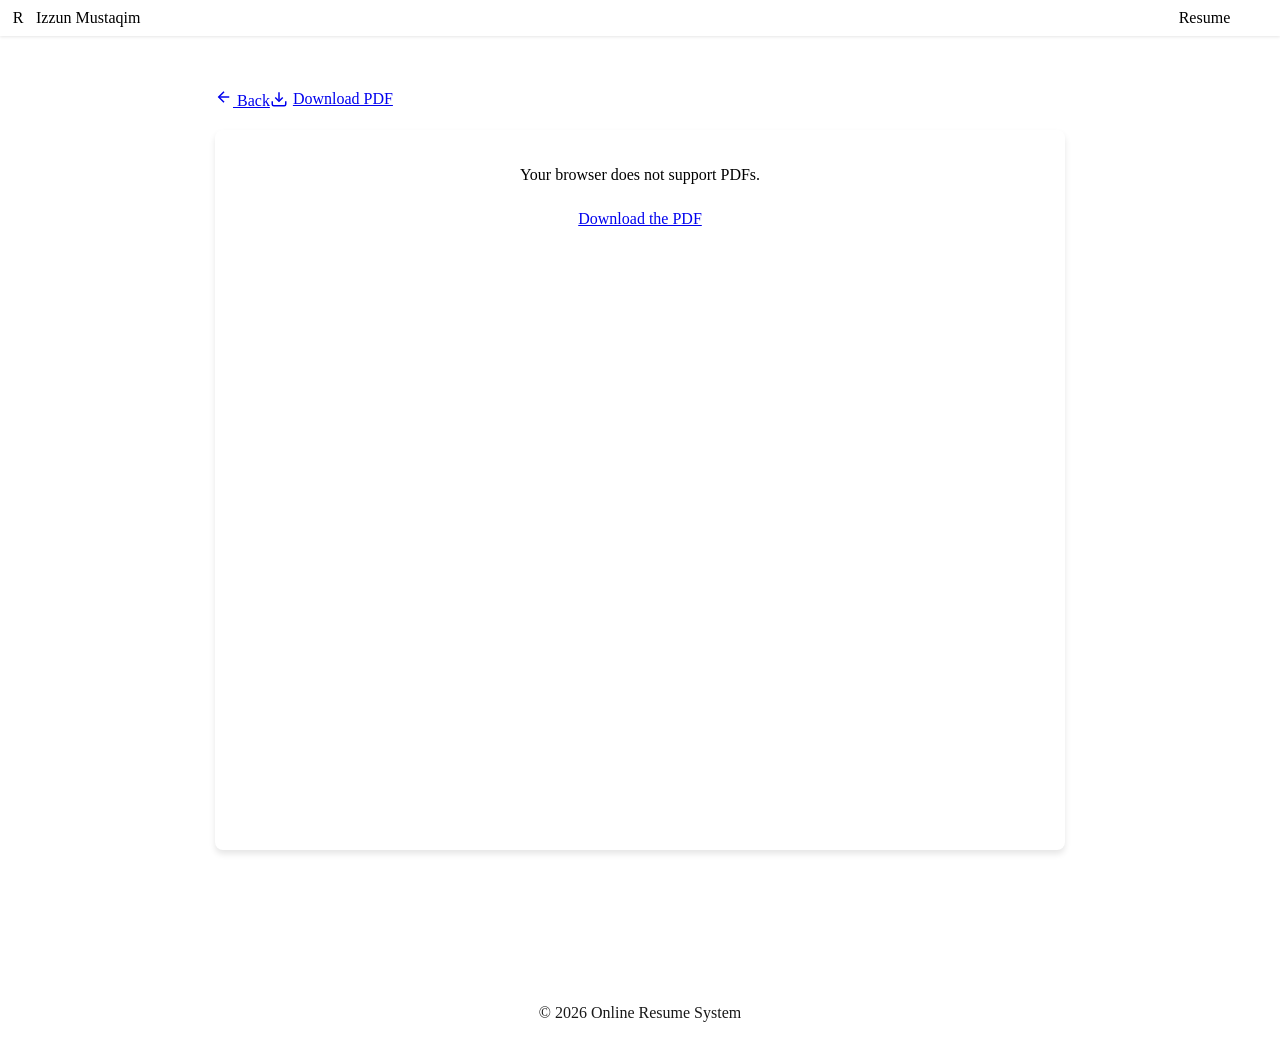
==== commit b09b0095: "Add mobile hamburger menu and fix responsive issues - Add hamburger toggle button to navbar on both " ====
--- a/resume.html
+++ b/resume.html
@@ -21,7 +21,12 @@
                 <div class="navbar-brand-icon">R</div>
                 <span class="hide-mobile">Izzun Mustaqim</span>
             </a>
-            <div class="navbar-nav">
+            <button class="hamburger" id="hamburger" aria-label="Toggle navigation">
+                <span></span>
+                <span></span>
+                <span></span>
+            </button>
+            <div class="navbar-nav" id="navbar-nav">
                 <a href="index.html" class="navbar-link">Home</a>
                 <a href="resume.html" class="navbar-link active">Resume</a>
                 <a href="index.html#contact" class="navbar-link">Contact</a>
--- a/assets/css/landing.css
+++ b/assets/css/landing.css
@@ -0,0 +1,528 @@
+/**
+ * Online Resume System - Landing Page Styles
+ * Public portfolio page design
+ *
+ * ULTRATHINK #255 - New Year's Eve Build
+ * Theme: Cobalt Blue (#0047AB) + White
+ */
+
+/* =====================================================
+   Navigation
+   ===================================================== */
+.navbar {
+    background: var(--primary);
+    padding: var(--space-4) 0;
+    position: fixed;
+    top: 0;
+    left: 0;
+    right: 0;
+    z-index: var(--z-fixed);
+    box-shadow: var(--shadow-md);
+}
+
+.navbar .container {
+    display: flex;
+    align-items: center;
+    justify-content: space-between;
+}
+
+.navbar-brand {
+    display: flex;
+    align-items: center;
+    gap: var(--space-3);
+    color: var(--white);
+    text-decoration: none;
+    font-weight: var(--font-bold);
+    font-size: var(--text-lg);
+}
+
+.navbar-brand-icon {
+    width: 36px;
+    height: 36px;
+    background: var(--white);
+    color: var(--primary);
+    border-radius: var(--rounded-md);
+    display: flex;
+    align-items: center;
+    justify-content: center;
+    font-weight: var(--font-bold);
+}
+
+.navbar-nav {
+    display: flex;
+    align-items: center;
+    gap: var(--space-6);
+}
+
+.navbar-link {
+    color: rgba(255, 255, 255, 0.9);
+    text-decoration: none;
+    font-size: var(--text-sm);
+    font-weight: var(--font-medium);
+    transition: color var(--transition-fast);
+}
+
+.navbar-link:hover {
+    color: var(--white);
+}
+
+.navbar-link.active {
+    color: var(--white);
+}
+
+/* =====================================================
+   Hamburger Menu
+   ===================================================== */
+.hamburger {
+    display: none;
+    flex-direction: column;
+    justify-content: center;
+    gap: 5px;
+    background: none;
+    border: none;
+    cursor: pointer;
+    padding: var(--space-2);
+    z-index: calc(var(--z-fixed) + 1);
+}
+
+.hamburger span {
+    display: block;
+    width: 24px;
+    height: 2px;
+    background: var(--white);
+    border-radius: 2px;
+    transition: transform var(--transition-fast), opacity var(--transition-fast);
+}
+
+.hamburger.active span:nth-child(1) {
+    transform: rotate(45deg) translate(5px, 5px);
+}
+
+.hamburger.active span:nth-child(2) {
+    opacity: 0;
+}
+
+.hamburger.active span:nth-child(3) {
+    transform: rotate(-45deg) translate(5px, -5px);
+}
+
+/* =====================================================
+   Hero Section
+   ===================================================== */
+.hero {
+    background: linear-gradient(135deg, var(--primary) 0%, var(--primary-dark) 100%);
+    padding: calc(var(--space-20) + 64px) 0 var(--space-16);
+    color: var(--white);
+    text-align: center;
+}
+
+.hero-content {
+    max-width: 800px;
+    margin: 0 auto;
+}
+
+.hero-image {
+    width: 150px;
+    height: 150px;
+    border-radius: var(--rounded-full);
+    border: 4px solid var(--white);
+    object-fit: cover;
+    margin: 0 auto var(--space-6);
+    box-shadow: var(--shadow-lg);
+}
+
+.hero-image-placeholder {
+    width: 150px;
+    height: 150px;
+    border-radius: var(--rounded-full);
+    background: rgba(255, 255, 255, 0.2);
+    display: flex;
+    align-items: center;
+    justify-content: center;
+    margin: 0 auto var(--space-6);
+    font-size: var(--text-5xl);
+    font-weight: var(--font-bold);
+    border: 4px solid var(--white);
+}
+
+.hero-name {
+    font-size: var(--text-4xl);
+    font-weight: var(--font-bold);
+    margin-bottom: var(--space-3);
+}
+
+.hero-title {
+    font-size: var(--text-xl);
+    opacity: 0.9;
+    margin-bottom: var(--space-6);
+}
+
+.hero-buttons {
+    display: flex;
+    gap: var(--space-4);
+    justify-content: center;
+    flex-wrap: wrap;
+}
+
+.hero-btn {
+    padding: var(--space-3) var(--space-6);
+    border-radius: var(--rounded-md);
+    font-weight: var(--font-semibold);
+    text-decoration: none;
+    transition: all var(--transition-fast);
+}
+
+.hero-btn-primary {
+    background: var(--white);
+    color: var(--primary);
+}
+
+.hero-btn-primary:hover {
+    background: var(--gray-100);
+    transform: translateY(-2px);
+}
+
+.hero-btn-outline {
+    background: transparent;
+    color: var(--white);
+    border: 2px solid var(--white);
+}
+
+.hero-btn-outline:hover {
+    background: var(--white);
+    color: var(--primary);
+}
+
+/* =====================================================
+   Stats Section
+   ===================================================== */
+.stats-section {
+    background: var(--white);
+    padding: var(--space-12) 0;
+    margin-top: -40px;
+    position: relative;
+    z-index: 1;
+}
+
+.stats-grid {
+    display: grid;
+    grid-template-columns: repeat(auto-fit, minmax(150px, 1fr));
+    gap: var(--space-6);
+    max-width: 800px;
+    margin: 0 auto;
+}
+
+.stats-row {
+    display: flex;
+    justify-content: center;
+    gap: var(--space-8);
+    margin-bottom: var(--space-6);
+}
+
+.stats-row:last-child {
+    margin-bottom: 0;
+}
+
+.stats-row-2 {
+    gap: var(--space-16);
+}
+
+.stats-row-3 {
+    gap: var(--space-12);
+}
+
+.stat-item {
+    text-align: center;
+    padding: var(--space-4);
+}
+
+.stat-number {
+    font-size: var(--text-3xl);
+    font-weight: var(--font-bold);
+    color: var(--primary);
+    margin-bottom: var(--space-1);
+}
+
+.stat-label {
+    font-size: var(--text-sm);
+    color: var(--gray-500);
+}
+
+/* =====================================================
+   Summary Section
+   ===================================================== */
+.summary-section {
+    padding: var(--space-12) 0;
+    background: var(--gray-50);
+}
+
+.summary-content {
+    max-width: 800px;
+    margin: 0 auto;
+    text-align: center;
+}
+
+.section-title {
+    font-size: var(--text-2xl);
+    font-weight: var(--font-bold);
+    color: var(--gray-900);
+    margin-bottom: var(--space-6);
+    position: relative;
+    display: inline-block;
+}
+
+.section-title::after {
+    content: '';
+    position: absolute;
+    bottom: -8px;
+    left: 50%;
+    transform: translateX(-50%);
+    width: 60px;
+    height: 3px;
+    background: var(--primary);
+    border-radius: var(--rounded-full);
+}
+
+.summary-text {
+    font-size: var(--text-lg);
+    line-height: var(--leading-relaxed);
+    color: var(--gray-700);
+}
+
+/* =====================================================
+   Contact Section
+   ===================================================== */
+.contact-section {
+    padding: var(--space-12) 0;
+    background: var(--white);
+}
+
+.contact-grid {
+    display: block;
+    max-width: 800px;
+    margin: var(--space-8) auto 0;
+}
+
+.contact-row {
+    display: flex;
+    justify-content: center;
+    gap: var(--space-6);
+    margin-bottom: var(--space-6);
+    flex-wrap: wrap;
+}
+
+.contact-row:last-child {
+    margin-bottom: 0;
+}
+
+.contact-item {
+    min-width: 180px;
+    display: flex;
+    align-items: center;
+    gap: var(--space-3);
+    padding: var(--space-4);
+    background: var(--gray-50);
+    border-radius: var(--rounded-lg);
+    text-decoration: none;
+    color: var(--gray-700);
+    transition: all var(--transition-fast);
+}
+
+.contact-item:hover {
+    background: var(--primary);
+    color: var(--white);
+    transform: translateY(-2px);
+}
+
+.contact-icon {
+    width: 40px;
+    height: 40px;
+    background: var(--primary);
+    color: var(--white);
+    border-radius: var(--rounded-md);
+    display: flex;
+    align-items: center;
+    justify-content: center;
+    flex-shrink: 0;
+}
+
+.contact-item:hover .contact-icon {
+    background: var(--white);
+    color: var(--primary);
+}
+
+.contact-info {
+    flex: 1;
+    min-width: 0;
+}
+
+.contact-label {
+    font-size: var(--text-xs);
+    color: var(--gray-500);
+    margin-bottom: var(--space-1);
+}
+
+.contact-item:hover .contact-label {
+    color: rgba(255, 255, 255, 0.7);
+}
+
+.contact-value {
+    font-size: var(--text-sm);
+    font-weight: var(--font-medium);
+    white-space: nowrap;
+    overflow: hidden;
+    text-overflow: ellipsis;
+}
+
+/* =====================================================
+   Footer
+   ===================================================== */
+.footer {
+    background: var(--primary);
+    color: var(--white);
+    padding: var(--space-6) 0;
+    text-align: center;
+}
+
+.footer-text {
+    font-size: var(--text-sm);
+    opacity: 0.9;
+}
+
+/* =====================================================
+   Mobile Responsive
+   ===================================================== */
+@media (max-width: 768px) {
+    .hamburger {
+        display: flex;
+    }
+
+    .navbar-nav {
+        display: none;
+        position: absolute;
+        top: 100%;
+        left: 0;
+        right: 0;
+        background: var(--primary-dark);
+        flex-direction: column;
+        align-items: center;
+        gap: 0;
+        padding: var(--space-2) 0;
+        box-shadow: var(--shadow-md);
+    }
+
+    .navbar-nav.active {
+        display: flex;
+    }
+
+    .navbar-link {
+        font-size: var(--text-sm);
+        padding: var(--space-3) var(--space-4);
+        width: 100%;
+        text-align: center;
+    }
+
+    .hero {
+        padding: calc(var(--space-16) + 64px) 0 var(--space-12);
+    }
+
+    .hero-image,
+    .hero-image-placeholder {
+        width: 120px;
+        height: 120px;
+    }
+
+    .hero-name {
+        font-size: var(--text-3xl);
+    }
+
+    .hero-title {
+        font-size: var(--text-lg);
+    }
+
+    .hero-buttons {
+        flex-direction: column;
+        align-items: center;
+    }
+
+    .hero-btn {
+        width: 100%;
+        max-width: 250px;
+        text-align: center;
+    }
+
+    .stats-section {
+        margin-top: -20px;
+        padding: var(--space-8) 0;
+    }
+
+    .stats-grid {
+        grid-template-columns: repeat(2, 1fr);
+    }
+
+    .stats-row {
+        gap: var(--space-6);
+    }
+
+    .stats-row-2,
+    .stats-row-3 {
+        gap: var(--space-6);
+    }
+
+    .stat-number {
+        font-size: var(--text-2xl);
+    }
+
+    .summary-section,
+    .contact-section {
+        padding: var(--space-8) 0;
+    }
+
+    .section-title {
+        font-size: var(--text-xl);
+    }
+
+    .summary-text {
+        font-size: var(--text-base);
+    }
+
+    .contact-row {
+        flex-direction: column;
+        align-items: center;
+    }
+
+    .contact-item {
+        min-width: 0;
+        width: 100%;
+    }
+}
+
+@media (max-width: 480px) {
+    .navbar-brand-icon {
+        width: 32px;
+        height: 32px;
+        font-size: var(--text-sm);
+    }
+
+    .navbar-brand {
+        font-size: var(--text-base);
+    }
+
+    .hero-name {
+        font-size: var(--text-2xl);
+    }
+
+    .stats-grid {
+        grid-template-columns: repeat(2, 1fr);
+        gap: var(--space-4);
+    }
+
+    .stats-row {
+        flex-wrap: wrap;
+        gap: var(--space-4);
+    }
+
+    .stats-row .stat-item {
+        min-width: 100px;
+    }
+}
--- a/assets/css/resume.css
+++ b/assets/css/resume.css
@@ -300,4 +300,8 @@
     .resume-actions {
         justify-content: center;
     }
-}
+
+    #pdf-viewer {
+        height: 60vh;
+    }
+}
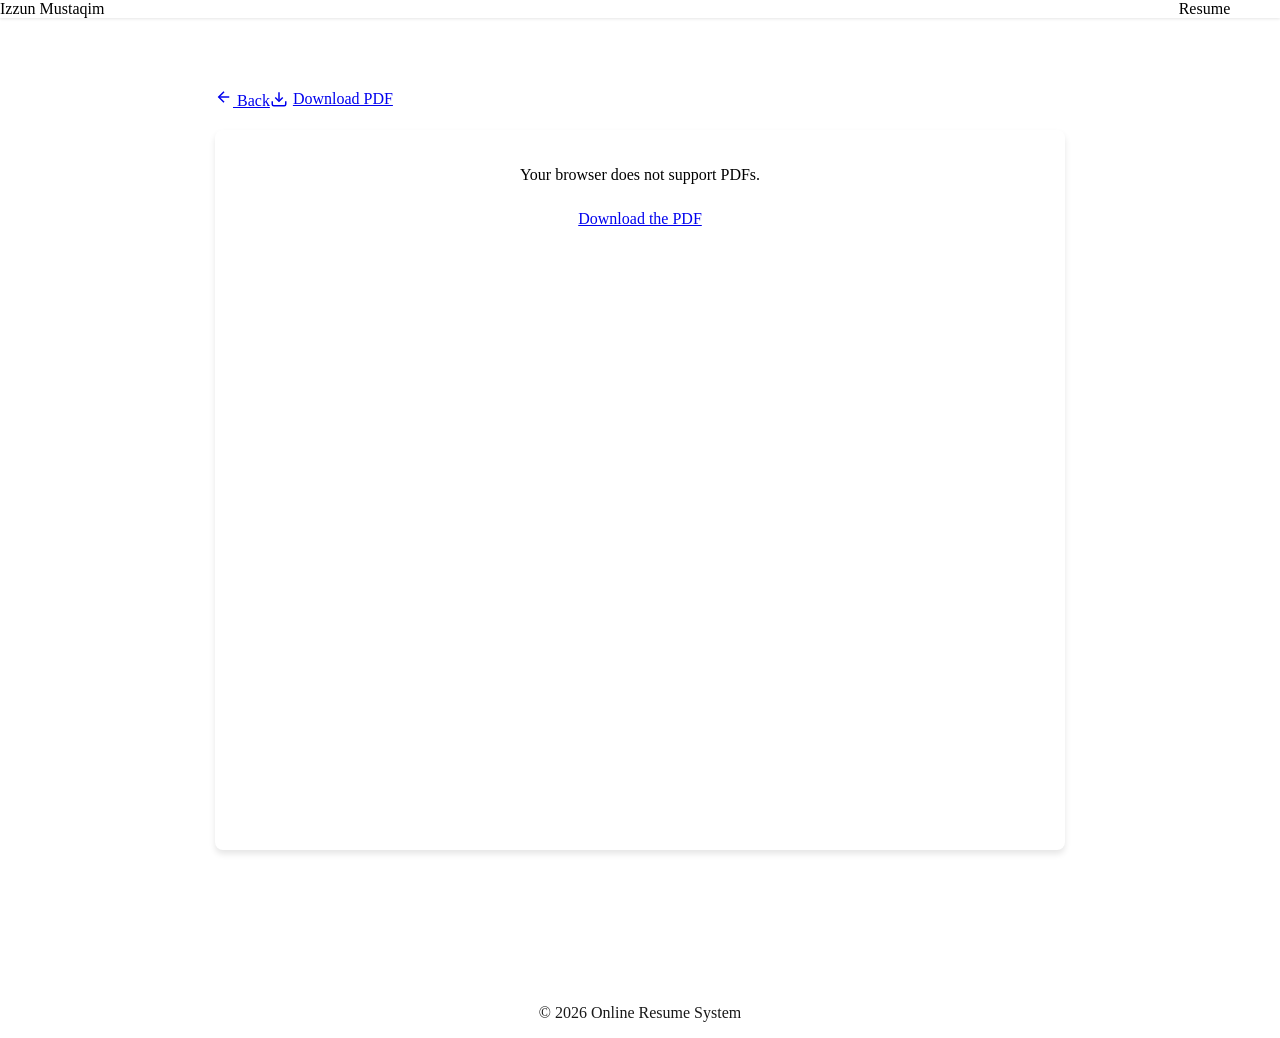
==== commit 4fb2bc3d: "Fix hamburger menu not working when resizing from desktop to mobile The sidebar JS initialization wa" ====
--- a/resume.html
+++ b/resume.html
@@ -18,7 +18,6 @@
     <nav class="navbar">
         <div class="container">
             <a href="index.html" class="navbar-brand">
-                <div class="navbar-brand-icon">R</div>
                 <span class="hide-mobile">Izzun Mustaqim</span>
             </a>
             <button class="hamburger" id="hamburger" aria-label="Toggle navigation">
@@ -26,7 +25,7 @@
                 <span></span>
                 <span></span>
             </button>
-            <div class="navbar-nav" id="navbar-nav">
+            <div class="navbar-nav hide-mobile">
                 <a href="index.html" class="navbar-link">Home</a>
                 <a href="resume.html" class="navbar-link active">Resume</a>
                 <a href="index.html#contact" class="navbar-link">Contact</a>
@@ -46,7 +45,7 @@
                     </svg>
                     Back
                 </a>
-                <a href="Muhammad_Izzun_Mustaqim_Resume.pdf" download class="btn btn-primary"
+                <a href="Izzun_Mustaqim_Resume.pdf" download class="btn btn-primary"
                     style="display: flex; align-items: center; gap: 5px;">
                     <svg width="18" height="18" viewBox="0 0 24 24" fill="none" stroke="currentColor" stroke-width="2">
                         <path d="M21 15v4a2 2 0 0 1-2 2H5a2 2 0 0 1-2-2v-4"></path>
@@ -57,18 +56,13 @@
                 </a>
             </div>
 
-            <!-- Resume Document -->
-            <div class="resume" id="resume-content">
-                <!-- Content rendered by JavaScript -->
-            </div>
-
             <!-- PDF Viewer -->
             <div id="pdf-viewer"
                 style="width: 100%; height: 80vh; margin-top: 20px; border-radius: 8px; overflow: hidden; box-shadow: 0 4px 6px rgba(0,0,0,0.1);">
-                <object data="Muhammad_Izzun_Mustaqim_Resume.pdf" type="application/pdf" width="100%" height="100%">
+                <object data="Izzun_Mustaqim_Resume.pdf" type="application/pdf" width="100%" height="100%">
                     <div style="padding: 20px; text-align: center;">
                         <p>Your browser does not support PDFs.</p>
-                        <a href="Muhammad_Izzun_Mustaqim_Resume.pdf" download class="btn btn-primary"
+                        <a href="Izzun_Mustaqim_Resume.pdf" download class="btn btn-primary"
                             style="margin-top: 10px; display: inline-block;">Download the PDF</a>
                     </div>
                 </object>
--- a/assets/css/landing.css
+++ b/assets/css/landing.css
@@ -82,7 +82,8 @@
     border: none;
     cursor: pointer;
     padding: var(--space-2);
-    z-index: calc(var(--z-fixed) + 1);
+    z-index: calc(var(--z-fixed) + 3);
+    order: -1;
 }
 
 .hamburger span {
@@ -390,36 +391,150 @@
 }
 
 /* =====================================================
+   Sidebar Navigation
+   ===================================================== */
+.sidebar-overlay {
+    position: fixed;
+    top: 0;
+    left: 0;
+    right: 0;
+    bottom: 0;
+    background: rgba(0, 0, 0, 0.5);
+    z-index: calc(var(--z-fixed) + 1);
+    opacity: 0;
+    visibility: hidden;
+    transition: opacity var(--transition-normal), visibility var(--transition-normal);
+    -webkit-backdrop-filter: blur(2px);
+    backdrop-filter: blur(2px);
+}
+
+.sidebar-overlay.active {
+    opacity: 1;
+    visibility: visible;
+}
+
+.sidebar {
+    position: fixed;
+    top: 0;
+    left: 0;
+    width: 280px;
+    height: 100%;
+    background: var(--white);
+    z-index: calc(var(--z-fixed) + 2);
+    transform: translateX(-100%);
+    transition: transform var(--transition-normal);
+    display: flex;
+    flex-direction: column;
+    box-shadow: var(--shadow-xl);
+}
+
+.sidebar.active {
+    transform: translateX(0);
+}
+
+.sidebar-header {
+    display: flex;
+    align-items: center;
+    justify-content: space-between;
+    padding: var(--space-5) var(--space-6);
+    border-bottom: 1px solid var(--gray-200);
+    background: var(--primary);
+    color: var(--white);
+}
+
+.sidebar-title {
+    font-weight: var(--font-bold);
+    font-size: var(--text-lg);
+    color: var(--white);
+}
+
+.sidebar-close {
+    color: var(--white);
+    padding: var(--space-1);
+    border-radius: var(--rounded-md);
+    transition: background var(--transition-fast);
+    display: flex;
+    align-items: center;
+    justify-content: center;
+}
+
+.sidebar-close:hover {
+    background: rgba(255, 255, 255, 0.15);
+}
+
+.sidebar-nav {
+    flex: 1;
+    padding: var(--space-4) 0;
+    overflow-y: auto;
+}
+
+.sidebar-link {
+    display: flex;
+    align-items: center;
+    gap: var(--space-4);
+    padding: var(--space-4) var(--space-6);
+    font-size: var(--text-base);
+    font-weight: var(--font-medium);
+    color: var(--gray-700);
+    transition: all var(--transition-fast);
+    border-left: 3px solid transparent;
+}
+
+.sidebar-link:hover {
+    background: var(--gray-50);
+    color: var(--primary);
+    border-left-color: var(--primary);
+}
+
+.sidebar-link.active {
+    background: rgba(0, 71, 171, 0.06);
+    color: var(--primary);
+    border-left-color: var(--primary);
+    font-weight: var(--font-semibold);
+}
+
+.sidebar-link svg {
+    flex-shrink: 0;
+    opacity: 0.7;
+}
+
+.sidebar-link.active svg,
+.sidebar-link:hover svg {
+    opacity: 1;
+}
+
+.sidebar-footer {
+    padding: var(--space-4) var(--space-6);
+    border-top: 1px solid var(--gray-200);
+}
+
+.sidebar-download-btn {
+    display: flex;
+    align-items: center;
+    justify-content: center;
+    gap: var(--space-2);
+    width: 100%;
+    padding: var(--space-3) var(--space-4);
+    background: var(--primary);
+    color: var(--white);
+    border-radius: var(--rounded-md);
+    font-size: var(--text-sm);
+    font-weight: var(--font-medium);
+    text-decoration: none;
+    transition: background var(--transition-fast);
+}
+
+.sidebar-download-btn:hover {
+    background: var(--primary-dark);
+    color: var(--white);
+}
+
+/* =====================================================
    Mobile Responsive
    ===================================================== */
 @media (max-width: 768px) {
     .hamburger {
         display: flex;
-    }
-
-    .navbar-nav {
-        display: none;
-        position: absolute;
-        top: 100%;
-        left: 0;
-        right: 0;
-        background: var(--primary-dark);
-        flex-direction: column;
-        align-items: center;
-        gap: 0;
-        padding: var(--space-2) 0;
-        box-shadow: var(--shadow-md);
-    }
-
-    .navbar-nav.active {
-        display: flex;
-    }
-
-    .navbar-link {
-        font-size: var(--text-sm);
-        padding: var(--space-3) var(--space-4);
-        width: 100%;
-        text-align: center;
     }
 
     .hero {
